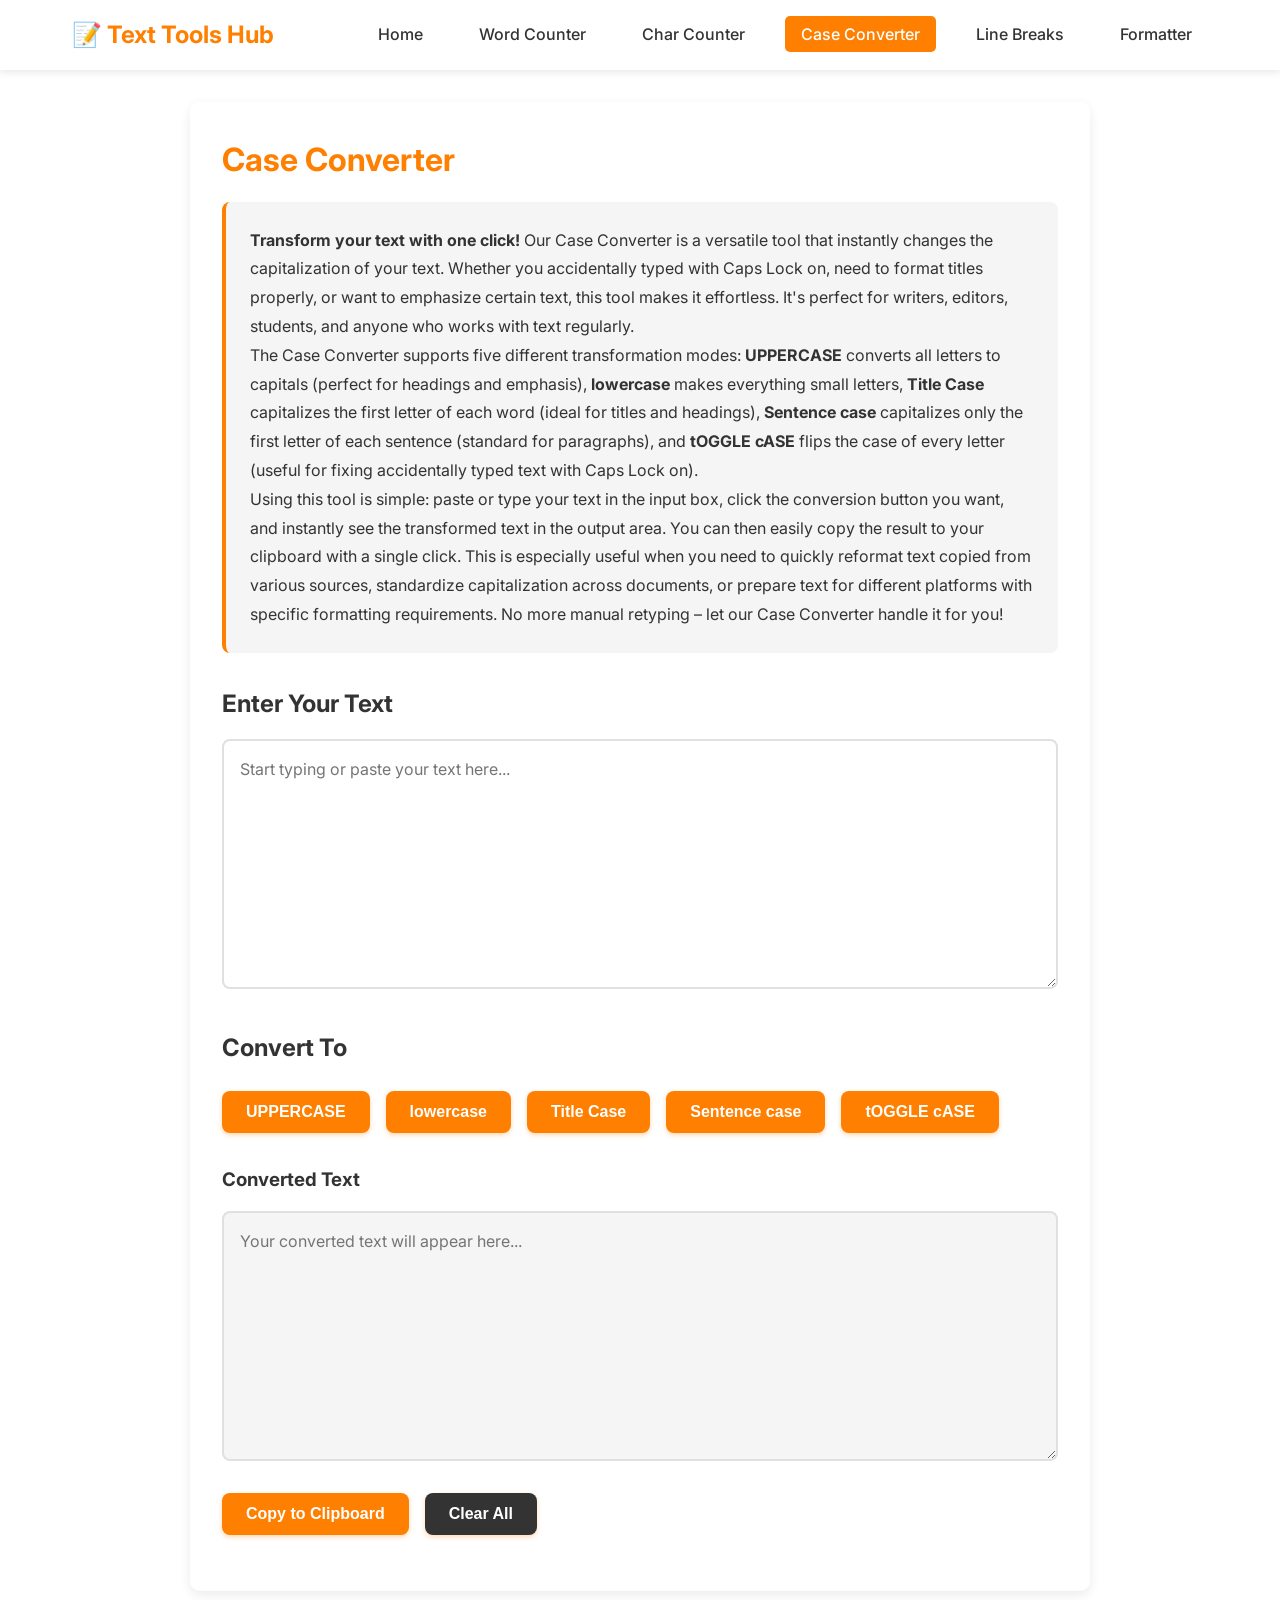
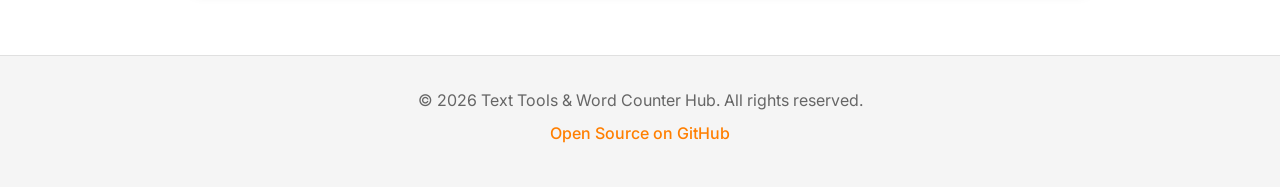
==== case-converter.html @ 28a83ae6 "Create complete Text Tools & Word Counter Hub website Co-authored-by: wonderful809 <197069562+wonder" ====
<!DOCTYPE html>
<html lang="en">
<head>
    <meta charset="UTF-8">
    <meta name="viewport" content="width=device-width, initial-scale=1.0">
    <title>Case Converter - UPPERCASE, lowercase, Title Case & More</title>
    <meta name="description" content="Free online case converter tool. Transform text between UPPERCASE, lowercase, Title Case, Sentence case, and tOGGLE cASE instantly. Includes copy to clipboard feature.">
    
    <!-- Open Graph Meta Tags -->
    <meta property="og:title" content="Case Converter - Transform Text Case Instantly">
    <meta property="og:description" content="Convert text between different cases with one click. UPPERCASE, lowercase, Title Case, and more.">
    <meta property="og:type" content="website">
    
    <!-- Google Fonts -->
    <link rel="preconnect" href="https://fonts.googleapis.com">
    <link rel="preconnect" href="https://fonts.gstatic.com" crossorigin>
    <link href="https://fonts.googleapis.com/css2?family=Inter:wght@400;500;600;700&display=swap" rel="stylesheet">
    
    <link rel="stylesheet" href="css/style.css">
</head>
<body>
    <nav>
        <div class="container">
            <a href="index.html" class="logo">📝 Text Tools Hub</a>
            <ul class="nav-links">
                <li><a href="index.html">Home</a></li>
                <li><a href="word-counter.html">Word Counter</a></li>
                <li><a href="char-counter.html">Char Counter</a></li>
                <li><a href="case-converter.html" class="active">Case Converter</a></li>
                <li><a href="remove-line-breaks.html">Line Breaks</a></li>
                <li><a href="formatter.html">Formatter</a></li>
            </ul>
        </div>
    </nav>

    <main>
        <div class="container">
            <section class="tool-section">
                <h1>Case Converter</h1>
                
                <div class="intro-text">
                    <p><strong>Transform your text with one click!</strong> Our Case Converter is a versatile tool that instantly changes the capitalization of your text. Whether you accidentally typed with Caps Lock on, need to format titles properly, or want to emphasize certain text, this tool makes it effortless. It's perfect for writers, editors, students, and anyone who works with text regularly.</p>
                    
                    <p>The Case Converter supports five different transformation modes: <strong>UPPERCASE</strong> converts all letters to capitals (perfect for headings and emphasis), <strong>lowercase</strong> makes everything small letters, <strong>Title Case</strong> capitalizes the first letter of each word (ideal for titles and headings), <strong>Sentence case</strong> capitalizes only the first letter of each sentence (standard for paragraphs), and <strong>tOGGLE cASE</strong> flips the case of every letter (useful for fixing accidentally typed text with Caps Lock on).</p>
                    
                    <p>Using this tool is simple: paste or type your text in the input box, click the conversion button you want, and instantly see the transformed text in the output area. You can then easily copy the result to your clipboard with a single click. This is especially useful when you need to quickly reformat text copied from various sources, standardize capitalization across documents, or prepare text for different platforms with specific formatting requirements. No more manual retyping – let our Case Converter handle it for you!</p>
                </div>

                <h2>Enter Your Text</h2>
                <textarea id="inputText" placeholder="Start typing or paste your text here..."></textarea>

                <h2>Convert To</h2>
                <div class="btn-group">
                    <button id="upperCaseBtn">UPPERCASE</button>
                    <button id="lowerCaseBtn">lowercase</button>
                    <button id="titleCaseBtn">Title Case</button>
                    <button id="sentenceCaseBtn">Sentence case</button>
                    <button id="toggleCaseBtn">tOGGLE cASE</button>
                </div>

                <div class="output-section">
                    <h3>Converted Text</h3>
                    <textarea id="outputText" class="output" readonly placeholder="Your converted text will appear here..."></textarea>
                    
                    <div class="btn-group">
                        <button id="copyBtn">Copy to Clipboard</button>
                        <button id="clearBtn" class="secondary">Clear All</button>
                    </div>
                    
                    <div id="copyAlert" class="alert success" style="display: none;">
                        ✓ Text copied to clipboard!
                    </div>
                </div>
            </section>
        </div>
    </main>

    <footer>
        <p>&copy; 2026 Text Tools & Word Counter Hub. All rights reserved.</p>
        <p><a href="https://github.com/wonderful809/word-counter1">Open Source on GitHub</a></p>
    </footer>

    <script src="js/case-converter.js"></script>
</body>
</html>
---- css/style.css ----
/* Text Tools & Word Counter Hub - Shared Stylesheet */
/* Color Palette */
:root {
    --primary-orange: #FF7F00;
    --accent-coral: #FF8C42;
    --soft-white-bg: #FFFFFF;
    --dark-grey-text: #333333;
    --light-grey: #F5F5F5;
    --border-color: #E0E0E0;
}

/* Global Styles */
* {
    margin: 0;
    padding: 0;
    box-sizing: border-box;
}

body {
    font-family: 'Inter', 'Segoe UI', Tahoma, Geneva, Verdana, sans-serif;
    background-color: var(--soft-white-bg);
    color: var(--dark-grey-text);
    line-height: 1.6;
    min-height: 100vh;
    display: flex;
    flex-direction: column;
}

/* Navigation Bar */
nav {
    background-color: var(--soft-white-bg);
    box-shadow: 0 2px 8px rgba(0, 0, 0, 0.1);
    padding: 1rem 0;
    position: sticky;
    top: 0;
    z-index: 1000;
}

nav .container {
    max-width: 1200px;
    margin: 0 auto;
    padding: 0 2rem;
    display: flex;
    flex-wrap: wrap;
    justify-content: space-between;
    align-items: center;
    gap: 1rem;
}

nav .logo {
    font-size: 1.5rem;
    font-weight: 700;
    color: var(--primary-orange);
    text-decoration: none;
    transition: color 0.3s ease;
}

nav .logo:hover {
    color: var(--accent-coral);
}

nav .nav-links {
    display: flex;
    gap: 1.5rem;
    flex-wrap: wrap;
    list-style: none;
}

nav .nav-links a {
    color: var(--dark-grey-text);
    text-decoration: none;
    font-weight: 500;
    padding: 0.5rem 1rem;
    border-radius: 5px;
    transition: all 0.3s ease;
}

nav .nav-links a:hover {
    background-color: var(--light-grey);
    color: var(--primary-orange);
}

nav .nav-links a.active {
    background-color: var(--primary-orange);
    color: white;
}

/* Main Content Area */
main {
    flex: 1;
    max-width: 1200px;
    margin: 0 auto;
    padding: 2rem;
    width: 100%;
}

/* Container */
.container {
    max-width: 900px;
    margin: 0 auto;
}

/* Hero Section (Homepage) */
.hero {
    text-align: center;
    padding: 3rem 0;
    margin-bottom: 2rem;
}

.hero h1 {
    font-size: 2.5rem;
    color: var(--primary-orange);
    margin-bottom: 1rem;
}

.hero p {
    font-size: 1.2rem;
    color: var(--dark-grey-text);
    max-width: 700px;
    margin: 0 auto;
}

/* Tool Grid (Homepage) */
.tool-grid {
    display: grid;
    grid-template-columns: repeat(auto-fit, minmax(280px, 1fr));
    gap: 2rem;
    margin: 3rem 0;
}

.tool-card {
    background: white;
    border-radius: 10px;
    padding: 2rem;
    box-shadow: 0 4px 12px rgba(0, 0, 0, 0.08);
    transition: all 0.3s ease;
    text-decoration: none;
    color: var(--dark-grey-text);
    border: 2px solid transparent;
}

.tool-card:hover {
    transform: translateY(-5px);
    box-shadow: 0 8px 20px rgba(255, 127, 0, 0.2);
    border-color: var(--primary-orange);
}

.tool-card h3 {
    color: var(--primary-orange);
    font-size: 1.5rem;
    margin-bottom: 1rem;
}

.tool-card p {
    font-size: 1rem;
    line-height: 1.6;
}

/* Tool Page Styles */
.tool-section {
    background: white;
    border-radius: 10px;
    padding: 2rem;
    box-shadow: 0 4px 12px rgba(0, 0, 0, 0.08);
    margin-bottom: 2rem;
}

.tool-section h1 {
    color: var(--primary-orange);
    font-size: 2rem;
    margin-bottom: 1rem;
}

.tool-section h2 {
    color: var(--dark-grey-text);
    font-size: 1.5rem;
    margin-top: 2rem;
    margin-bottom: 1rem;
}

.intro-text {
    background-color: var(--light-grey);
    padding: 1.5rem;
    border-radius: 8px;
    border-left: 4px solid var(--primary-orange);
    margin-bottom: 2rem;
    line-height: 1.8;
}

/* Textarea Styles */
textarea {
    width: 100%;
    min-height: 250px;
    padding: 1rem;
    border: 2px solid var(--border-color);
    border-radius: 8px;
    font-family: 'Inter', sans-serif;
    font-size: 1rem;
    line-height: 1.6;
    resize: vertical;
    transition: border-color 0.3s ease;
}

textarea:focus {
    outline: none;
    border-color: var(--primary-orange);
}

textarea.output {
    background-color: var(--light-grey);
}

/* Button Styles */
.btn-group {
    display: flex;
    gap: 1rem;
    flex-wrap: wrap;
    margin: 1.5rem 0;
}

button, .btn {
    background-color: var(--primary-orange);
    color: white;
    border: none;
    padding: 0.75rem 1.5rem;
    border-radius: 8px;
    font-size: 1rem;
    font-weight: 600;
    cursor: pointer;
    transition: all 0.3s ease;
    box-shadow: 0 2px 5px rgba(255, 127, 0, 0.3);
}

button:hover, .btn:hover {
    background-color: var(--accent-coral);
    transform: translateY(-2px);
    box-shadow: 0 4px 10px rgba(255, 127, 0, 0.4);
}

button:active, .btn:active {
    transform: translateY(0);
}

button.secondary {
    background-color: var(--dark-grey-text);
}

button.secondary:hover {
    background-color: #555;
}

/* Stats Display */
.stats {
    display: grid;
    grid-template-columns: repeat(auto-fit, minmax(150px, 1fr));
    gap: 1rem;
    margin: 1.5rem 0;
}

.stat-box {
    background-color: var(--light-grey);
    padding: 1rem;
    border-radius: 8px;
    text-align: center;
    border: 2px solid var(--border-color);
}

.stat-box .label {
    font-size: 0.875rem;
    color: #666;
    margin-bottom: 0.5rem;
}

.stat-box .value {
    font-size: 1.5rem;
    font-weight: 700;
    color: var(--primary-orange);
}

/* Progress Bar */
.progress-container {
    margin: 1rem 0;
}

.progress-label {
    display: flex;
    justify-content: space-between;
    margin-bottom: 0.5rem;
    font-size: 0.9rem;
    color: #666;
}

.progress-bar {
    width: 100%;
    height: 20px;
    background-color: var(--light-grey);
    border-radius: 10px;
    overflow: hidden;
    border: 1px solid var(--border-color);
}

.progress-fill {
    height: 100%;
    background-color: var(--primary-orange);
    transition: width 0.3s ease, background-color 0.3s ease;
    border-radius: 10px;
}

.progress-fill.warning {
    background-color: #FFA500;
}

.progress-fill.danger {
    background-color: #FF4500;
}

/* Options Group */
.options {
    background-color: var(--light-grey);
    padding: 1.5rem;
    border-radius: 8px;
    margin: 1.5rem 0;
}

.option-group {
    margin-bottom: 1rem;
}

.option-group:last-child {
    margin-bottom: 0;
}

.option-group label {
    display: flex;
    align-items: center;
    gap: 0.5rem;
    cursor: pointer;
    font-weight: 500;
}

.option-group input[type="checkbox"],
.option-group input[type="radio"] {
    width: 18px;
    height: 18px;
    cursor: pointer;
}

/* Output Section */
.output-section {
    margin-top: 2rem;
}

.output-section h3 {
    color: var(--dark-grey-text);
    margin-bottom: 1rem;
}

/* Footer */
footer {
    background-color: var(--light-grey);
    padding: 2rem 0;
    margin-top: auto;
    text-align: center;
    border-top: 1px solid var(--border-color);
}

footer p {
    margin-bottom: 0.5rem;
    color: #666;
}

footer a {
    color: var(--primary-orange);
    text-decoration: none;
    font-weight: 500;
}

footer a:hover {
    text-decoration: underline;
}

/* Alert/Success Messages */
.alert {
    padding: 1rem;
    border-radius: 8px;
    margin: 1rem 0;
    font-weight: 500;
}

.alert.success {
    background-color: #d4edda;
    color: #155724;
    border: 1px solid #c3e6cb;
}

/* Responsive Design */
@media (max-width: 768px) {
    nav .container {
        flex-direction: column;
        padding: 0 1rem;
    }

    nav .nav-links {
        justify-content: center;
        gap: 0.5rem;
    }

    nav .nav-links a {
        padding: 0.4rem 0.8rem;
        font-size: 0.9rem;
    }

    main {
        padding: 1rem;
    }

    .hero h1 {
        font-size: 2rem;
    }

    .hero p {
        font-size: 1rem;
    }

    .tool-grid {
        grid-template-columns: 1fr;
        gap: 1.5rem;
    }

    .tool-section {
        padding: 1.5rem;
    }

    .btn-group {
        flex-direction: column;
    }

    button, .btn {
        width: 100%;
    }

    .stats {
        grid-template-columns: repeat(2, 1fr);
    }
}

@media (max-width: 480px) {
    .hero h1 {
        font-size: 1.75rem;
    }

    .stats {
        grid-template-columns: 1fr;
    }
}
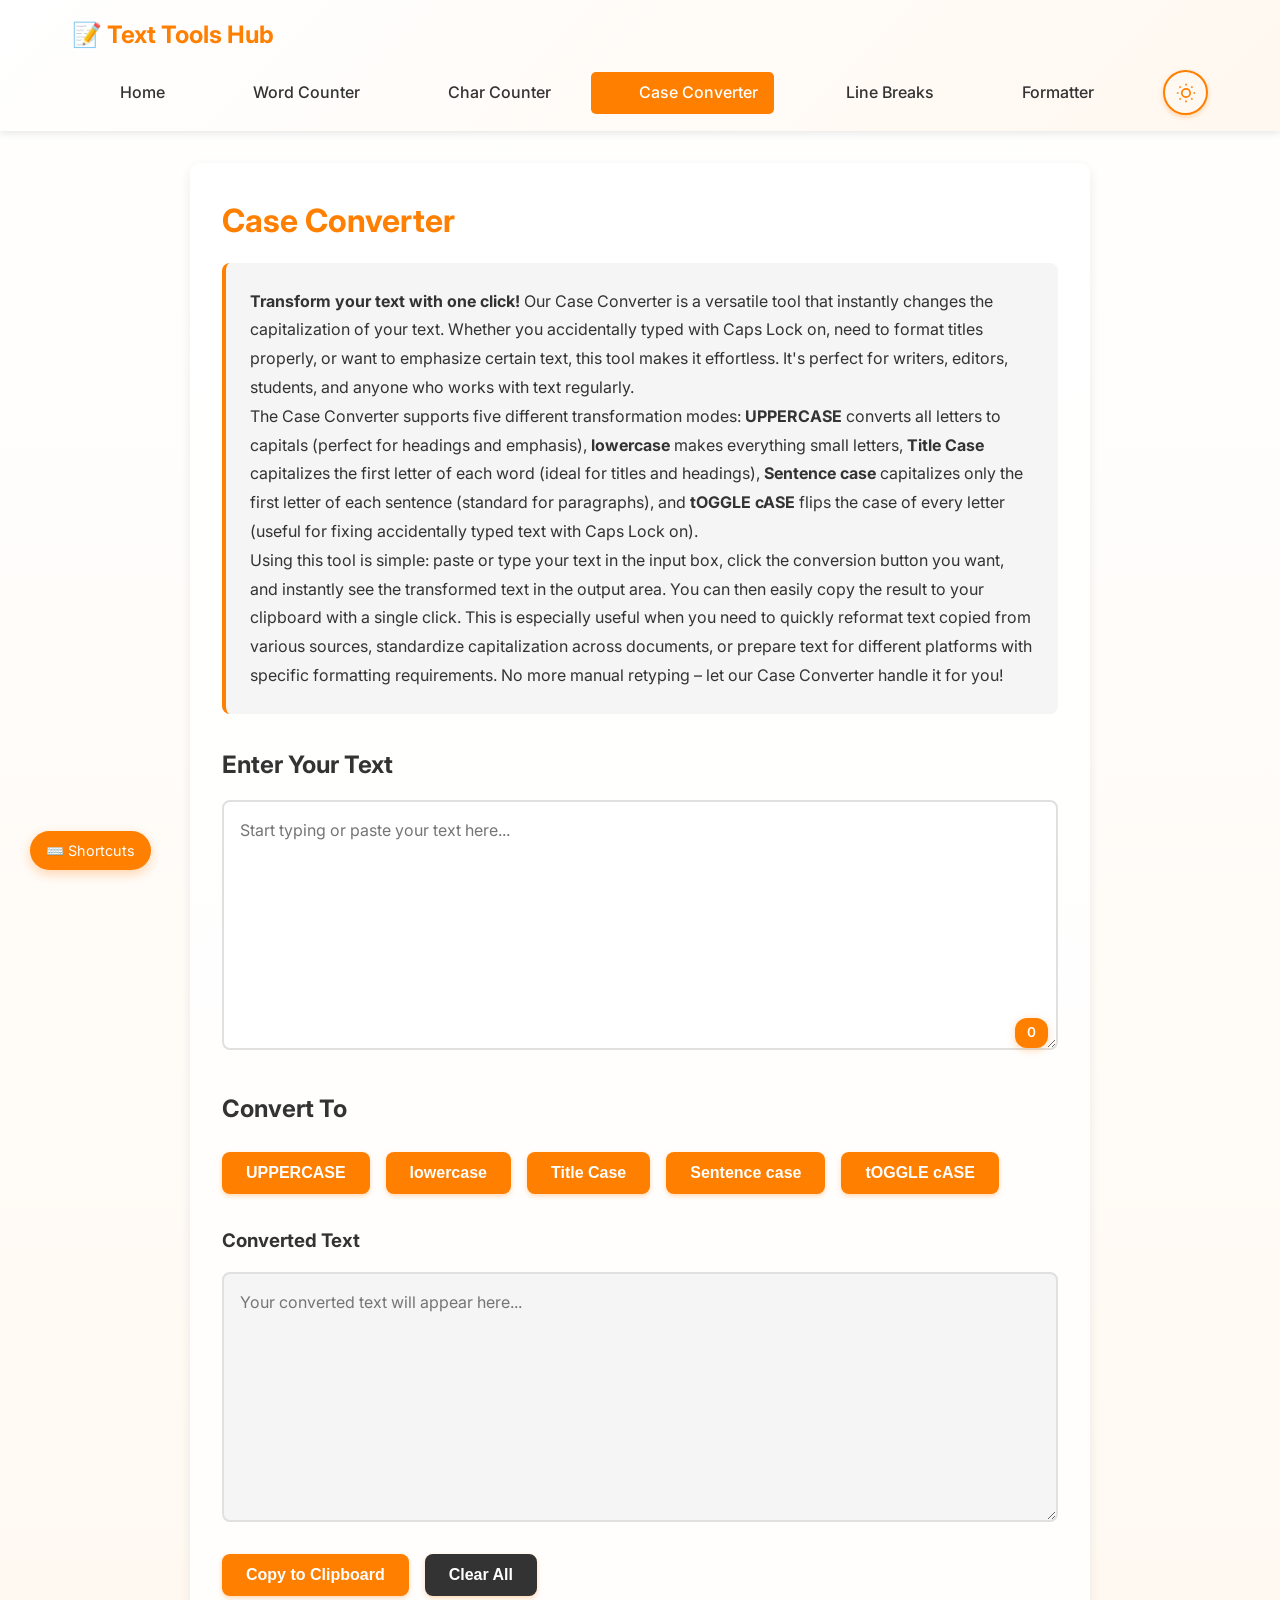
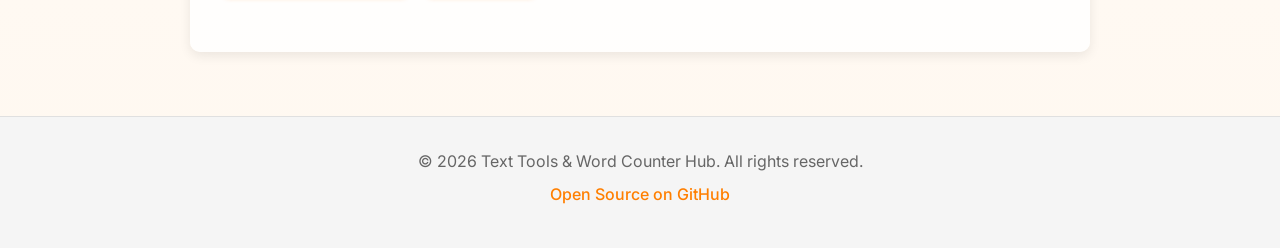
==== commit 1d5533ed: "Add core UI/UX enhancements: shared.js, dark mode, animations, and interactive features Co-authored-" ====
--- a/case-converter.html
+++ b/case-converter.html
@@ -81,5 +81,6 @@
     </footer>
 
     <script src="js/case-converter.js"></script>
+    <script src="js/shared.js"></script>
 </body>
 </html>
--- a/css/style.css
+++ b/css/style.css
@@ -7,6 +7,12 @@
     --dark-grey-text: #333333;
     --light-grey: #F5F5F5;
     --border-color: #E0E0E0;
+    --light-orange-bg: #FFF8F0;
+    
+    /* Dark mode colors */
+    --dark-bg: #1A1A2E;
+    --dark-card-bg: #16213E;
+    --dark-text: #E0E0E0;
 }
 
 /* Global Styles */
@@ -73,6 +79,13 @@
     padding: 0.5rem 1rem;
     border-radius: 5px;
     transition: all 0.3s ease;
+    display: flex;
+    align-items: center;
+    gap: 0.5rem;
+}
+
+nav .nav-links a svg {
+    flex-shrink: 0;
 }
 
 nav .nav-links a:hover {
@@ -453,3 +466,756 @@
         grid-template-columns: 1fr;
     }
 }
+
+/* ==================== NEW UI/UX ENHANCEMENTS ==================== */
+
+/* ==================== Dark Mode ==================== */
+body.dark-mode {
+    background-color: var(--dark-bg);
+    color: var(--dark-text);
+}
+
+body.dark-mode nav {
+    background: linear-gradient(135deg, #16213E 0%, #1A1A2E 100%);
+    box-shadow: 0 2px 8px rgba(0, 0, 0, 0.3);
+}
+
+body.dark-mode nav .logo {
+    color: var(--primary-orange);
+}
+
+body.dark-mode nav .nav-links a {
+    color: var(--dark-text);
+}
+
+body.dark-mode nav .nav-links a:hover {
+    background-color: rgba(255, 127, 0, 0.1);
+}
+
+body.dark-mode .tool-card,
+body.dark-mode .tool-section {
+    background-color: var(--dark-card-bg);
+    border-color: rgba(255, 127, 0, 0.2);
+}
+
+body.dark-mode .intro-text {
+    background-color: rgba(255, 127, 0, 0.1);
+    border-left-color: var(--primary-orange);
+}
+
+body.dark-mode textarea {
+    background-color: #0F1419;
+    color: var(--dark-text);
+    border-color: rgba(255, 127, 0, 0.3);
+}
+
+body.dark-mode textarea.output {
+    background-color: #1A1A2E;
+}
+
+body.dark-mode .stat-box {
+    background-color: rgba(255, 127, 0, 0.1);
+    border-color: rgba(255, 127, 0, 0.2);
+}
+
+body.dark-mode .progress-bar {
+    background-color: #0F1419;
+}
+
+body.dark-mode footer {
+    background-color: #0F1419;
+    border-top-color: rgba(255, 127, 0, 0.2);
+}
+
+.dark-mode-toggle {
+    background: none;
+    border: 2px solid var(--primary-orange);
+    width: 45px;
+    height: 45px;
+    border-radius: 50%;
+    cursor: pointer;
+    display: flex;
+    align-items: center;
+    justify-content: center;
+    padding: 0;
+    transition: all 0.3s ease;
+    position: relative;
+}
+
+.dark-mode-toggle:hover {
+    transform: scale(1.1);
+    box-shadow: 0 0 15px rgba(255, 127, 0, 0.5);
+}
+
+.dark-mode-toggle svg {
+    width: 20px;
+    height: 20px;
+    position: absolute;
+    transition: opacity 0.3s ease, transform 0.3s ease;
+}
+
+.dark-mode-toggle .sun-icon {
+    opacity: 1;
+    color: var(--primary-orange);
+}
+
+.dark-mode-toggle .moon-icon {
+    opacity: 0;
+    color: var(--primary-orange);
+}
+
+body.dark-mode .dark-mode-toggle .sun-icon {
+    opacity: 0;
+    transform: rotate(90deg);
+}
+
+body.dark-mode .dark-mode-toggle .moon-icon {
+    opacity: 1;
+    transform: rotate(0deg);
+}
+
+/* ==================== Gradient Backgrounds ==================== */
+body {
+    background: linear-gradient(180deg, var(--soft-white-bg) 0%, var(--light-orange-bg) 100%);
+}
+
+body.dark-mode {
+    background: linear-gradient(180deg, var(--dark-bg) 0%, #0F1419 100%);
+}
+
+/* Animated Gradient Header */
+nav {
+    background: linear-gradient(135deg, #FFFFFF 0%, #FFF8F0 50%, #FFFFFF 100%);
+    background-size: 200% 200%;
+    animation: gradientShift 10s ease infinite;
+}
+
+body.dark-mode nav {
+    background: linear-gradient(135deg, #16213E 0%, #1A1A2E 50%, #16213E 100%);
+    background-size: 200% 200%;
+    animation: gradientShift 10s ease infinite;
+}
+
+@keyframes gradientShift {
+    0% { background-position: 0% 50%; }
+    50% { background-position: 100% 50%; }
+    100% { background-position: 0% 50%; }
+}
+
+/* ==================== Glassmorphism Effect ==================== */
+.tool-section, .tool-card {
+    backdrop-filter: blur(10px);
+    background: rgba(255, 255, 255, 0.8) !important;
+}
+
+body.dark-mode .tool-section,
+body.dark-mode .tool-card {
+    backdrop-filter: blur(10px);
+    background: rgba(22, 33, 62, 0.8) !important;
+}
+
+/* ==================== Page Load Animations ==================== */
+body.page-loading {
+    opacity: 0;
+}
+
+body.page-loaded main {
+    animation: fadeSlideUp 0.6s ease forwards;
+}
+
+@keyframes fadeSlideUp {
+    from {
+        opacity: 0;
+        transform: translateY(30px);
+    }
+    to {
+        opacity: 1;
+        transform: translateY(0);
+    }
+}
+
+body.page-transitioning {
+    animation: fadeOut 0.3s ease forwards;
+}
+
+@keyframes fadeOut {
+    to {
+        opacity: 0;
+    }
+}
+
+/* ==================== Staggered Card Animations ==================== */
+.tool-grid .tool-card {
+    opacity: 0;
+    animation: fadeSlideUp 0.6s ease forwards;
+}
+
+.tool-grid .tool-card:nth-child(1) { animation-delay: 0.1s; }
+.tool-grid .tool-card:nth-child(2) { animation-delay: 0.2s; }
+.tool-grid .tool-card:nth-child(3) { animation-delay: 0.3s; }
+.tool-grid .tool-card:nth-child(4) { animation-delay: 0.4s; }
+.tool-grid .tool-card:nth-child(5) { animation-delay: 0.5s; }
+
+/* ==================== Button Ripple Effect ==================== */
+button, .btn {
+    position: relative;
+    overflow: hidden;
+}
+
+.ripple {
+    position: absolute;
+    border-radius: 50%;
+    background: rgba(255, 255, 255, 0.6);
+    transform: scale(0);
+    animation: rippleEffect 0.6s ease-out;
+    pointer-events: none;
+}
+
+@keyframes rippleEffect {
+    to {
+        transform: scale(4);
+        opacity: 0;
+    }
+}
+
+/* ==================== Textarea Focus Glow ==================== */
+textarea:focus {
+    border-color: var(--primary-orange);
+    box-shadow: 0 0 0 3px rgba(255, 127, 0, 0.1),
+                0 0 20px rgba(255, 127, 0, 0.3);
+    animation: glowPulse 2s ease infinite;
+}
+
+@keyframes glowPulse {
+    0%, 100% {
+        box-shadow: 0 0 0 3px rgba(255, 127, 0, 0.1),
+                    0 0 20px rgba(255, 127, 0, 0.3);
+    }
+    50% {
+        box-shadow: 0 0 0 3px rgba(255, 127, 0, 0.2),
+                    0 0 25px rgba(255, 127, 0, 0.4);
+    }
+}
+
+/* ==================== Counter Animations ==================== */
+.stat-box .value {
+    transition: transform 0.3s ease;
+}
+
+.stat-box .value.updating {
+    animation: counterPop 0.3s ease;
+}
+
+@keyframes counterPop {
+    0%, 100% { transform: scale(1); }
+    50% { transform: scale(1.15); }
+}
+
+/* ==================== Copy Button Feedback ==================== */
+button.copied {
+    background-color: #28a745 !important;
+    animation: successBounce 0.5s ease;
+}
+
+@keyframes successBounce {
+    0%, 100% { transform: translateY(0) scale(1); }
+    50% { transform: translateY(-5px) scale(1.05); }
+}
+
+/* ==================== Toast Notifications ==================== */
+.toast-container {
+    position: fixed;
+    top: 20px;
+    right: 20px;
+    z-index: 10000;
+    display: flex;
+    flex-direction: column;
+    gap: 10px;
+    pointer-events: none;
+}
+
+.toast {
+    background: white;
+    border-radius: 8px;
+    padding: 1rem 1.5rem;
+    box-shadow: 0 4px 12px rgba(0, 0, 0, 0.15);
+    transform: translateX(400px);
+    opacity: 0;
+    transition: all 0.3s ease;
+    pointer-events: all;
+    display: flex;
+    align-items: center;
+    gap: 10px;
+    border-left: 4px solid var(--primary-orange);
+}
+
+body.dark-mode .toast {
+    background: var(--dark-card-bg);
+    color: var(--dark-text);
+}
+
+.toast.show {
+    transform: translateX(0);
+    opacity: 1;
+}
+
+.toast-content {
+    display: flex;
+    align-items: center;
+    gap: 10px;
+}
+
+.toast-icon {
+    font-size: 1.2rem;
+    font-weight: bold;
+}
+
+.toast-success { border-left-color: #28a745; }
+.toast-success .toast-icon { color: #28a745; }
+.toast-error { border-left-color: #dc3545; }
+.toast-error .toast-icon { color: #dc3545; }
+.toast-warning { border-left-color: #ffc107; }
+.toast-warning .toast-icon { color: #ffc107; }
+.toast-info { border-left-color: var(--primary-orange); }
+.toast-info .toast-icon { color: var(--primary-orange); }
+
+/* ==================== Back to Top Button ==================== */
+.back-to-top {
+    position: fixed;
+    bottom: 30px;
+    right: 30px;
+    width: 50px;
+    height: 50px;
+    background-color: var(--primary-orange);
+    color: white;
+    border: none;
+    border-radius: 50%;
+    font-size: 1.5rem;
+    cursor: pointer;
+    box-shadow: 0 4px 12px rgba(255, 127, 0, 0.3);
+    opacity: 0;
+    transform: translateY(100px);
+    transition: all 0.3s ease;
+    z-index: 999;
+}
+
+.back-to-top.show {
+    opacity: 1;
+    transform: translateY(0);
+}
+
+.back-to-top:hover {
+    background-color: var(--accent-coral);
+    transform: translateY(-5px);
+}
+
+/* ==================== Keyboard Shortcuts Badge ==================== */
+.shortcuts-badge {
+    position: fixed;
+    bottom: 30px;
+    left: 30px;
+    z-index: 999;
+}
+
+.shortcuts-trigger {
+    background: var(--primary-orange);
+    color: white;
+    padding: 0.5rem 1rem;
+    border-radius: 20px;
+    font-size: 0.9rem;
+    cursor: pointer;
+    box-shadow: 0 4px 12px rgba(255, 127, 0, 0.3);
+    transition: all 0.3s ease;
+}
+
+.shortcuts-trigger:hover {
+    background-color: var(--accent-coral);
+    transform: translateY(-2px);
+}
+
+.shortcuts-list {
+    position: absolute;
+    bottom: 100%;
+    left: 0;
+    margin-bottom: 10px;
+    background: white;
+    border-radius: 8px;
+    padding: 1rem;
+    box-shadow: 0 4px 12px rgba(0, 0, 0, 0.15);
+    min-width: 300px;
+    opacity: 0;
+    transform: translateY(10px);
+    pointer-events: none;
+    transition: all 0.3s ease;
+}
+
+body.dark-mode .shortcuts-list {
+    background: var(--dark-card-bg);
+    color: var(--dark-text);
+}
+
+.shortcuts-badge:hover .shortcuts-list {
+    opacity: 1;
+    transform: translateY(0);
+    pointer-events: all;
+}
+
+.shortcut-item {
+    display: flex;
+    justify-content: space-between;
+    align-items: center;
+    padding: 0.5rem 0;
+    border-bottom: 1px solid var(--border-color);
+}
+
+.shortcut-item:last-child {
+    border-bottom: none;
+}
+
+body.dark-mode .shortcut-item {
+    border-bottom-color: rgba(255, 127, 0, 0.2);
+}
+
+kbd {
+    background: var(--light-grey);
+    padding: 0.25rem 0.5rem;
+    border-radius: 4px;
+    font-size: 0.85rem;
+    font-family: monospace;
+    border: 1px solid var(--border-color);
+}
+
+body.dark-mode kbd {
+    background: rgba(255, 127, 0, 0.1);
+    border-color: rgba(255, 127, 0, 0.3);
+}
+
+/* ==================== Drag and Drop ==================== */
+.dropzone-wrapper {
+    position: relative;
+}
+
+.dropzone-overlay {
+    position: absolute;
+    top: 0;
+    left: 0;
+    right: 0;
+    bottom: 0;
+    background: rgba(255, 127, 0, 0.1);
+    border: 3px dashed var(--primary-orange);
+    border-radius: 8px;
+    display: flex;
+    align-items: center;
+    justify-content: center;
+    opacity: 0;
+    pointer-events: none;
+    transition: opacity 0.3s ease;
+    z-index: 10;
+}
+
+.dropzone-wrapper.drag-over .dropzone-overlay {
+    opacity: 1;
+}
+
+.dropzone-message {
+    background: var(--primary-orange);
+    color: white;
+    padding: 1rem 2rem;
+    border-radius: 8px;
+    font-weight: 600;
+    font-size: 1.1rem;
+}
+
+/* ==================== Character Count Badge ==================== */
+.char-count-badge {
+    position: absolute;
+    bottom: 10px;
+    right: 10px;
+    background: var(--primary-orange);
+    color: white;
+    padding: 0.25rem 0.75rem;
+    border-radius: 12px;
+    font-size: 0.85rem;
+    font-weight: 600;
+    pointer-events: none;
+    z-index: 5;
+    box-shadow: 0 2px 8px rgba(255, 127, 0, 0.3);
+}
+
+/* ==================== Hamburger Menu ==================== */
+.hamburger-menu {
+    display: none;
+    flex-direction: column;
+    gap: 5px;
+    background: none;
+    border: none;
+    padding: 0.5rem;
+    cursor: pointer;
+    z-index: 1001;
+}
+
+.hamburger-menu span {
+    display: block;
+    width: 25px;
+    height: 3px;
+    background-color: var(--primary-orange);
+    transition: all 0.3s ease;
+    border-radius: 2px;
+}
+
+.hamburger-menu.active span:nth-child(1) {
+    transform: rotate(45deg) translate(8px, 8px);
+}
+
+.hamburger-menu.active span:nth-child(2) {
+    opacity: 0;
+}
+
+.hamburger-menu.active span:nth-child(3) {
+    transform: rotate(-45deg) translate(7px, -7px);
+}
+
+/* ==================== Skeleton Loading ==================== */
+.skeleton {
+    background: linear-gradient(90deg, 
+        var(--light-grey) 25%, 
+        #e8e8e8 50%, 
+        var(--light-grey) 75%
+    );
+    background-size: 200% 100%;
+    animation: skeleton-loading 1.5s ease-in-out infinite;
+}
+
+@keyframes skeleton-loading {
+    0% { background-position: 200% 0; }
+    100% { background-position: -200% 0; }
+}
+
+body.page-loading .tool-section {
+    opacity: 0.3;
+}
+
+/* ==================== Hero Section Enhancements ==================== */
+.hero {
+    position: relative;
+    overflow: hidden;
+}
+
+.hero::before {
+    content: '';
+    position: absolute;
+    width: 300px;
+    height: 300px;
+    background: radial-gradient(circle, rgba(255, 127, 0, 0.15) 0%, transparent 70%);
+    border-radius: 50%;
+    top: -100px;
+    right: -100px;
+    animation: float 6s ease-in-out infinite;
+}
+
+.hero::after {
+    content: '';
+    position: absolute;
+    width: 200px;
+    height: 200px;
+    background: radial-gradient(circle, rgba(255, 140, 66, 0.15) 0%, transparent 70%);
+    border-radius: 50%;
+    bottom: -50px;
+    left: -50px;
+    animation: float 8s ease-in-out infinite reverse;
+}
+
+@keyframes float {
+    0%, 100% { transform: translate(0, 0) scale(1); }
+    50% { transform: translate(20px, 20px) scale(1.1); }
+}
+
+.hero h1 {
+    position: relative;
+    z-index: 1;
+}
+
+/* Typewriter Effect */
+.hero h1.typewriter {
+    overflow: hidden;
+    border-right: 3px solid var(--primary-orange);
+    white-space: nowrap;
+    animation: typing 3.5s steps(40, end), blink 0.75s step-end infinite;
+}
+
+@keyframes typing {
+    from { width: 0; }
+    to { width: 100%; }
+}
+
+@keyframes blink {
+    50% { border-color: transparent; }
+}
+
+/* ==================== CTA Button ==================== */
+.cta-button {
+    display: inline-block;
+    margin-top: 2rem;
+    animation: pulse 2s ease infinite;
+}
+
+@keyframes pulse {
+    0%, 100% {
+        transform: scale(1);
+        box-shadow: 0 4px 12px rgba(255, 127, 0, 0.3);
+    }
+    50% {
+        transform: scale(1.05);
+        box-shadow: 0 6px 20px rgba(255, 127, 0, 0.5);
+    }
+}
+
+/* ==================== Hover Preview on Cards ==================== */
+.tool-card {
+    overflow: hidden;
+}
+
+.tool-card .preview {
+    position: absolute;
+    bottom: 0;
+    left: 0;
+    right: 0;
+    background: linear-gradient(to top, rgba(255, 127, 0, 0.95), rgba(255, 127, 0, 0.85));
+    color: white;
+    padding: 1rem;
+    transform: translateY(100%);
+    transition: transform 0.3s ease;
+}
+
+.tool-card:hover .preview {
+    transform: translateY(0);
+}
+
+/* ==================== Stats Counter Section ==================== */
+.stats-section {
+    text-align: center;
+    padding: 3rem 0;
+    margin: 3rem 0;
+}
+
+.stats-counter {
+    font-size: 3rem;
+    font-weight: 700;
+    color: var(--primary-orange);
+    margin: 1rem 0;
+}
+
+.stats-counter.counting {
+    animation: counterPop 0.5s ease;
+}
+
+/* ==================== Reduced Motion Support ==================== */
+@media (prefers-reduced-motion: reduce) {
+    *,
+    *::before,
+    *::after {
+        animation-duration: 0.01ms !important;
+        animation-iteration-count: 1 !important;
+        transition-duration: 0.01ms !important;
+    }
+    
+    .ripple,
+    .hero::before,
+    .hero::after {
+        display: none;
+    }
+}
+
+/* ==================== Mobile Responsive Updates ==================== */
+@media (max-width: 768px) {
+    .hamburger-menu {
+        display: flex;
+    }
+    
+    nav .nav-links {
+        position: fixed;
+        top: 0;
+        right: -100%;
+        height: 100vh;
+        width: 70%;
+        max-width: 300px;
+        background: var(--soft-white-bg);
+        flex-direction: column;
+        align-items: flex-start;
+        padding: 5rem 2rem 2rem;
+        box-shadow: -5px 0 15px rgba(0, 0, 0, 0.1);
+        transition: right 0.3s ease;
+        z-index: 1000;
+    }
+    
+    body.dark-mode nav .nav-links {
+        background: var(--dark-card-bg);
+    }
+    
+    nav .nav-links.active {
+        right: 0;
+    }
+    
+    nav .nav-links a {
+        width: 100%;
+        padding: 1rem;
+        border-bottom: 1px solid var(--border-color);
+    }
+    
+    /* Mobile touch-friendly buttons */
+    button, .btn {
+        min-height: 48px;
+        padding: 1rem 1.5rem;
+    }
+    
+    button:active, .btn:active {
+        transform: scale(0.95);
+    }
+    
+    /* Bottom action bar for mobile */
+    .mobile-action-bar {
+        position: fixed;
+        bottom: 0;
+        left: 0;
+        right: 0;
+        background: white;
+        padding: 1rem;
+        box-shadow: 0 -2px 10px rgba(0, 0, 0, 0.1);
+        display: flex;
+        gap: 0.5rem;
+        z-index: 998;
+    }
+    
+    body.dark-mode .mobile-action-bar {
+        background: var(--dark-card-bg);
+    }
+    
+    .mobile-action-bar button {
+        flex: 1;
+    }
+    
+    .back-to-top,
+    .shortcuts-badge {
+        bottom: 90px;
+    }
+    
+    .toast-container {
+        top: 10px;
+        right: 10px;
+        left: 10px;
+    }
+    
+    .toast {
+        width: 100%;
+    }
+}
+
+/* SVG Icons in Nav */
+nav .nav-links a::before {
+    content: '';
+    display: inline-block;
+    width: 16px;
+    height: 16px;
+    margin-right: 0.5rem;
+    vertical-align: middle;
+}
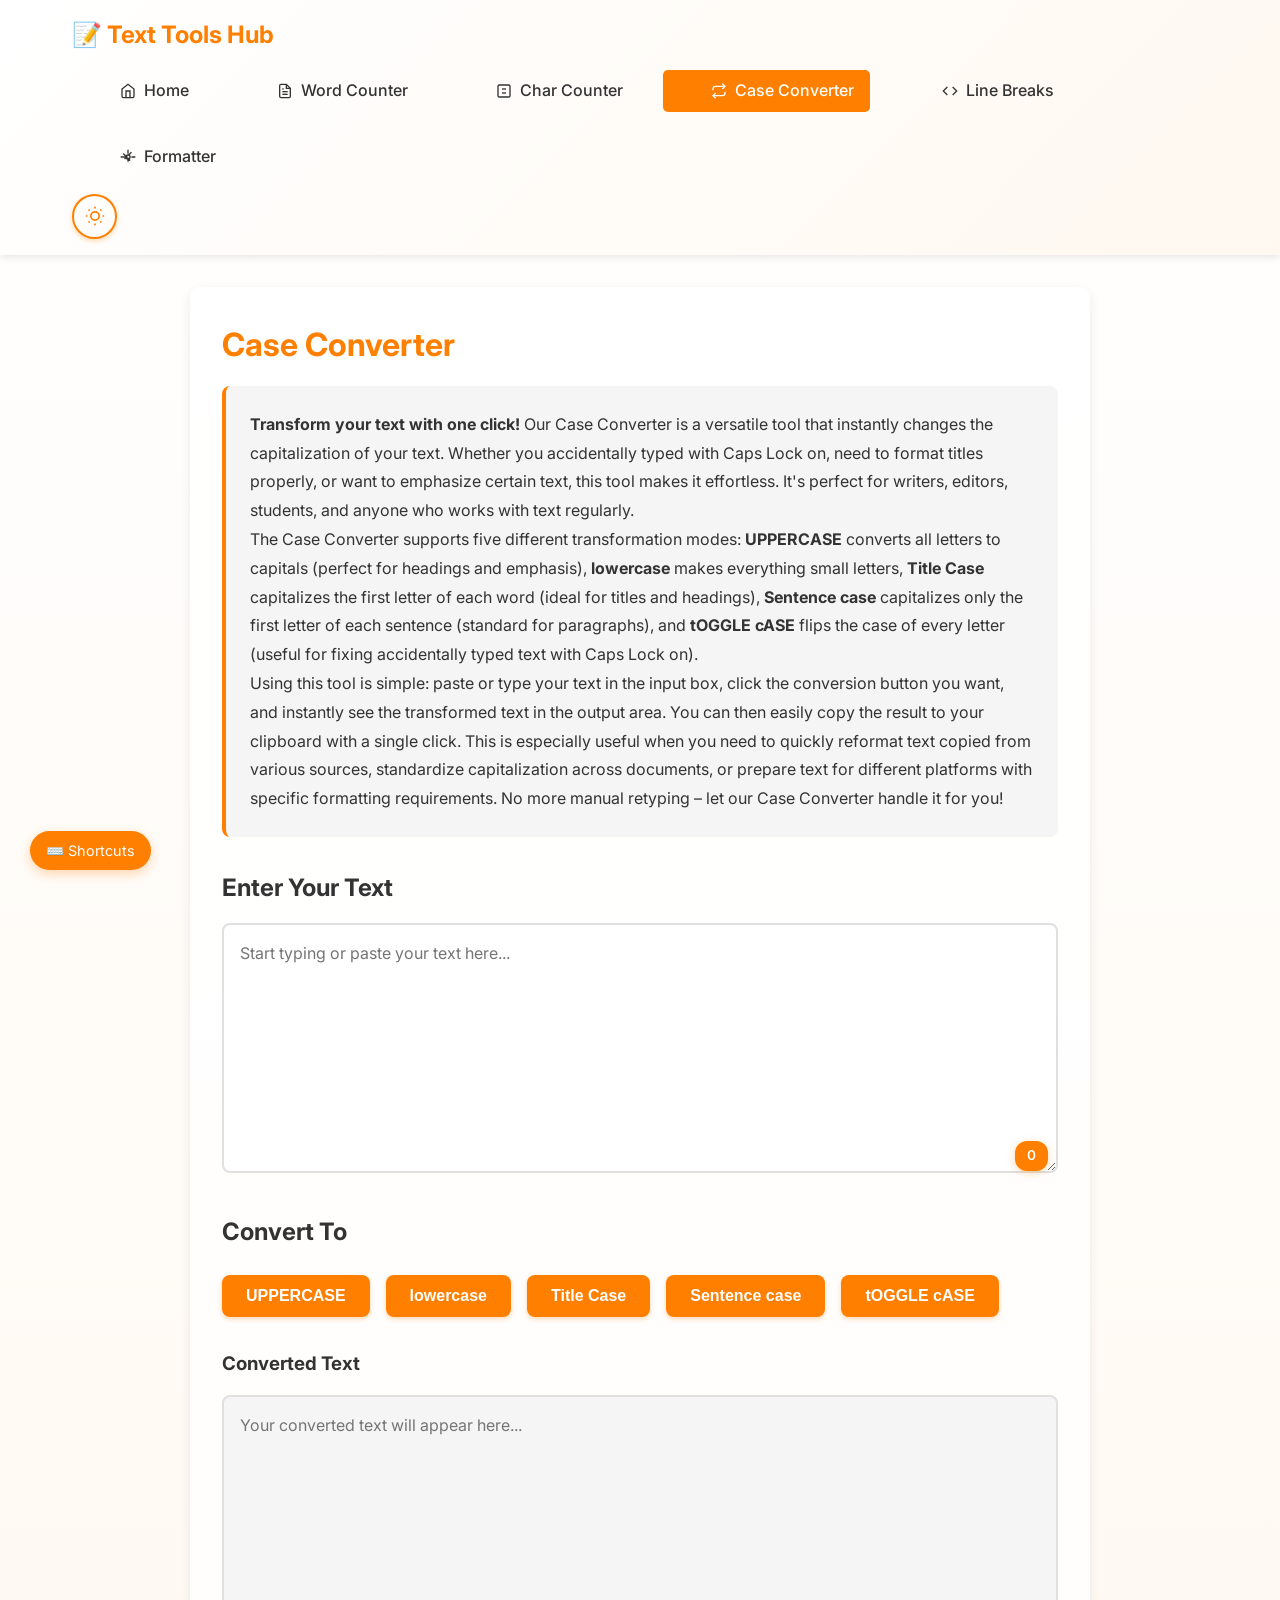
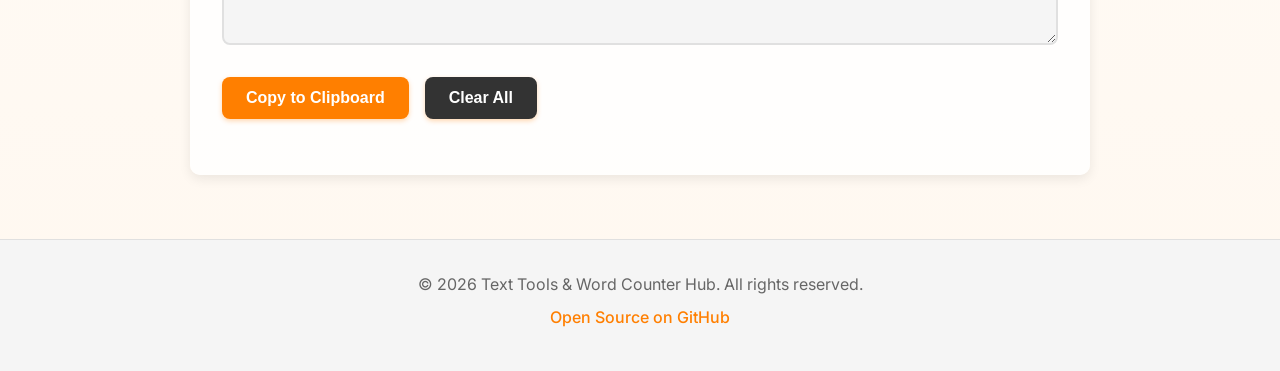
==== commit 24699a72: "Add SVG icons to navigation and complete mobile responsive features Co-authored-by: wonderful809 <19" ====
--- a/case-converter.html
+++ b/case-converter.html
@@ -19,16 +19,58 @@
     <link rel="stylesheet" href="css/style.css">
 </head>
 <body>
-    <nav>
+        <nav>
         <div class="container">
             <a href="index.html" class="logo">📝 Text Tools Hub</a>
             <ul class="nav-links">
-                <li><a href="index.html">Home</a></li>
-                <li><a href="word-counter.html">Word Counter</a></li>
-                <li><a href="char-counter.html">Char Counter</a></li>
-                <li><a href="case-converter.html" class="active">Case Converter</a></li>
-                <li><a href="remove-line-breaks.html">Line Breaks</a></li>
-                <li><a href="formatter.html">Formatter</a></li>
+                <li><a href="index.html">
+                    <svg width="16" height="16" viewBox="0 0 24 24" fill="none" stroke="currentColor" stroke-width="2">
+                        <path d="M3 9l9-7 9 7v11a2 2 0 0 1-2 2H5a2 2 0 0 1-2-2z"></path>
+                        <polyline points="9 22 9 12 15 12 15 22"></polyline>
+                    </svg>
+                    Home
+                </a></li>
+                <li><a href="word-counter.html">
+                    <svg width="16" height="16" viewBox="0 0 24 24" fill="none" stroke="currentColor" stroke-width="2">
+                        <path d="M14 2H6a2 2 0 0 0-2 2v16a2 2 0 0 0 2 2h12a2 2 0 0 0 2-2V8z"></path>
+                        <polyline points="14 2 14 8 20 8"></polyline>
+                        <line x1="16" y1="13" x2="8" y2="13"></line>
+                        <line x1="16" y1="17" x2="8" y2="17"></line>
+                        <polyline points="10 9 9 9 8 9"></polyline>
+                    </svg>
+                    Word Counter
+                </a></li>
+                <li><a href="char-counter.html">
+                    <svg width="16" height="16" viewBox="0 0 24 24" fill="none" stroke="currentColor" stroke-width="2">
+                        <rect x="3" y="3" width="18" height="18" rx="2" ry="2"></rect>
+                        <line x1="9" y1="9" x2="15" y2="9"></line>
+                        <line x1="9" y1="15" x2="15" y2="15"></line>
+                    </svg>
+                    Char Counter
+                </a></li>
+                <li><a href="case-converter.html" class="active">
+                    <svg width="16" height="16" viewBox="0 0 24 24" fill="none" stroke="currentColor" stroke-width="2">
+                        <polyline points="17 1 21 5 17 9"></polyline>
+                        <path d="M3 11V9a4 4 0 0 1 4-4h14"></path>
+                        <polyline points="7 23 3 19 7 15"></polyline>
+                        <path d="M21 13v2a4 4 0 0 1-4 4H3"></path>
+                    </svg>
+                    Case Converter
+                </a></li>
+                <li><a href="remove-line-breaks.html">
+                    <svg width="16" height="16" viewBox="0 0 24 24" fill="none" stroke="currentColor" stroke-width="2">
+                        <polyline points="16 18 22 12 16 6"></polyline>
+                        <polyline points="8 6 2 12 8 18"></polyline>
+                    </svg>
+                    Line Breaks
+                </a></li>
+                <li><a href="formatter.html">
+                    <svg width="16" height="16" viewBox="0 0 24 24" fill="none" stroke="currentColor" stroke-width="2">
+                        <circle cx="12" cy="12" r="3"></circle>
+                        <path d="M12 1v6m0 6v6m5.2-14.2l-4.2 4.2m-2 2l-4.2 4.2M23 12h-6m-6 0H1m14.2 5.2l-4.2-4.2m-2-2l-4.2-4.2"></path>
+                    </svg>
+                    Formatter
+                </a></li>
             </ul>
         </div>
     </nav>
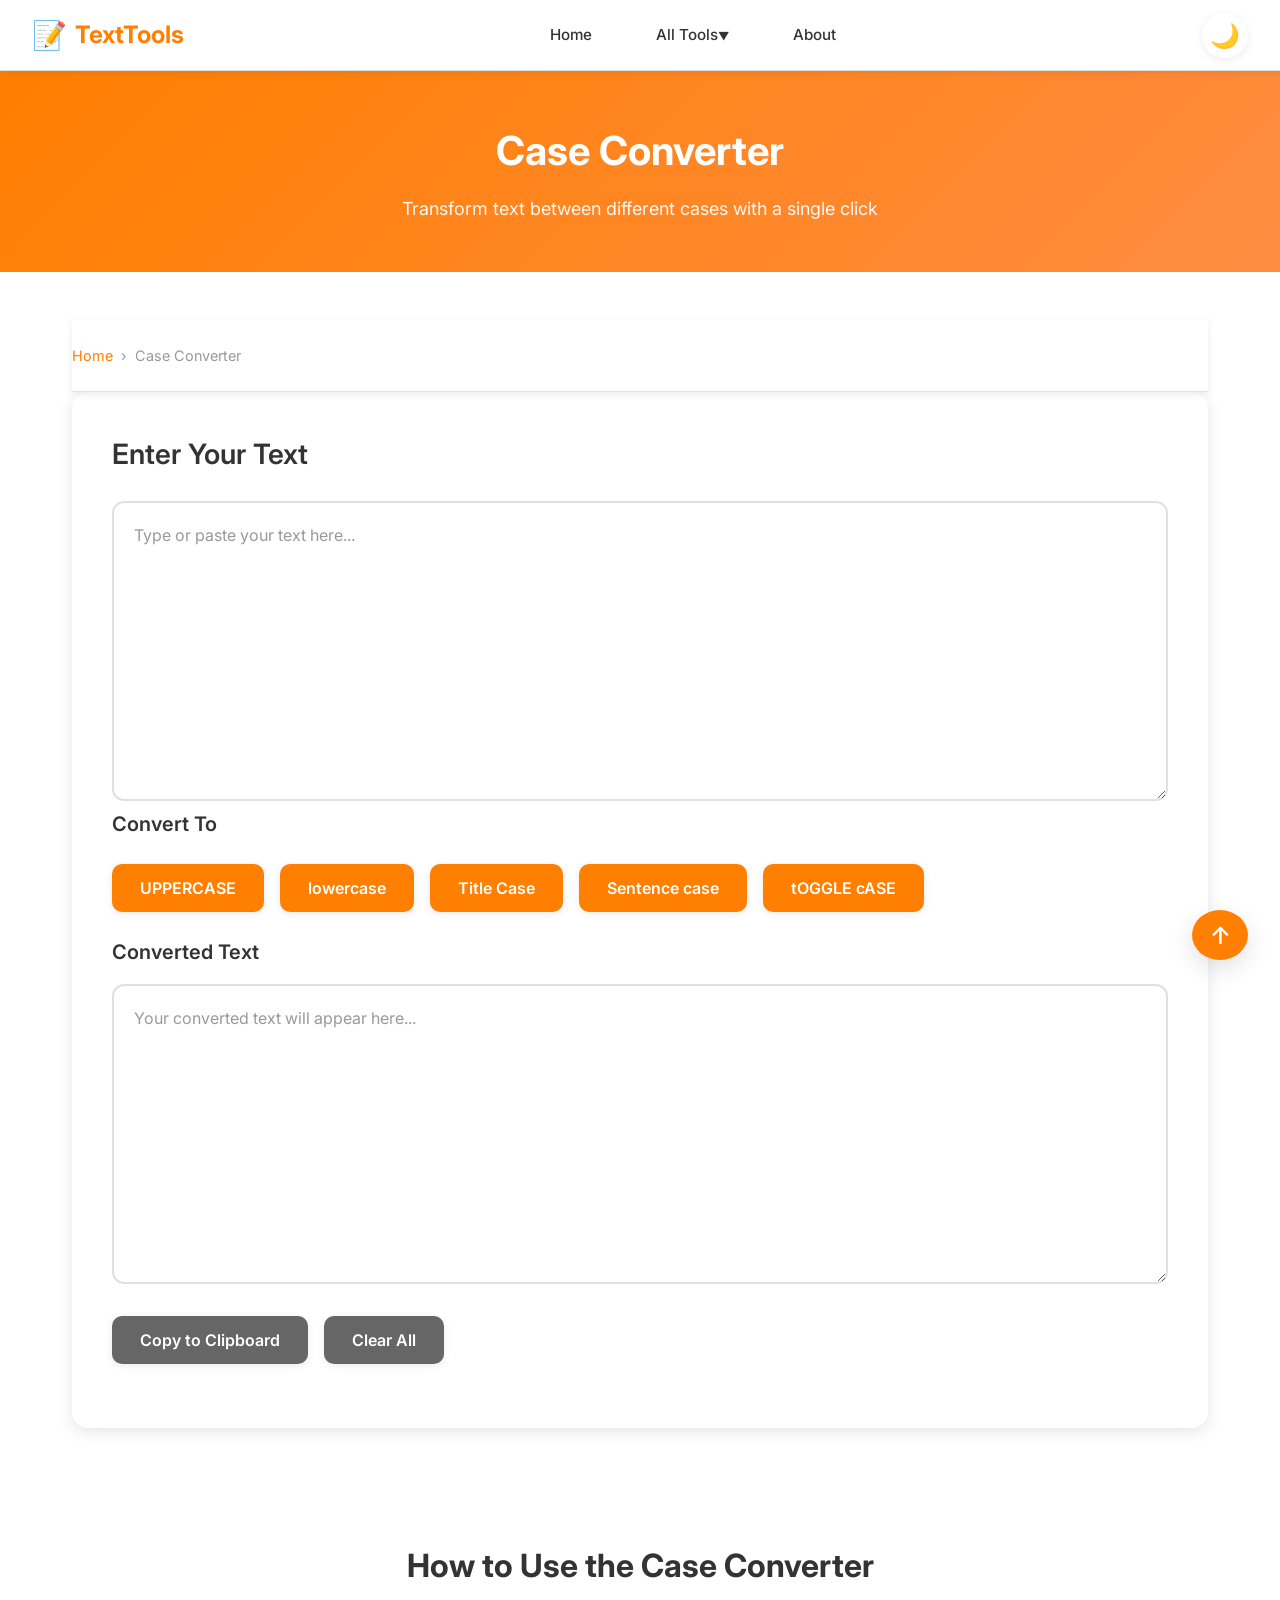
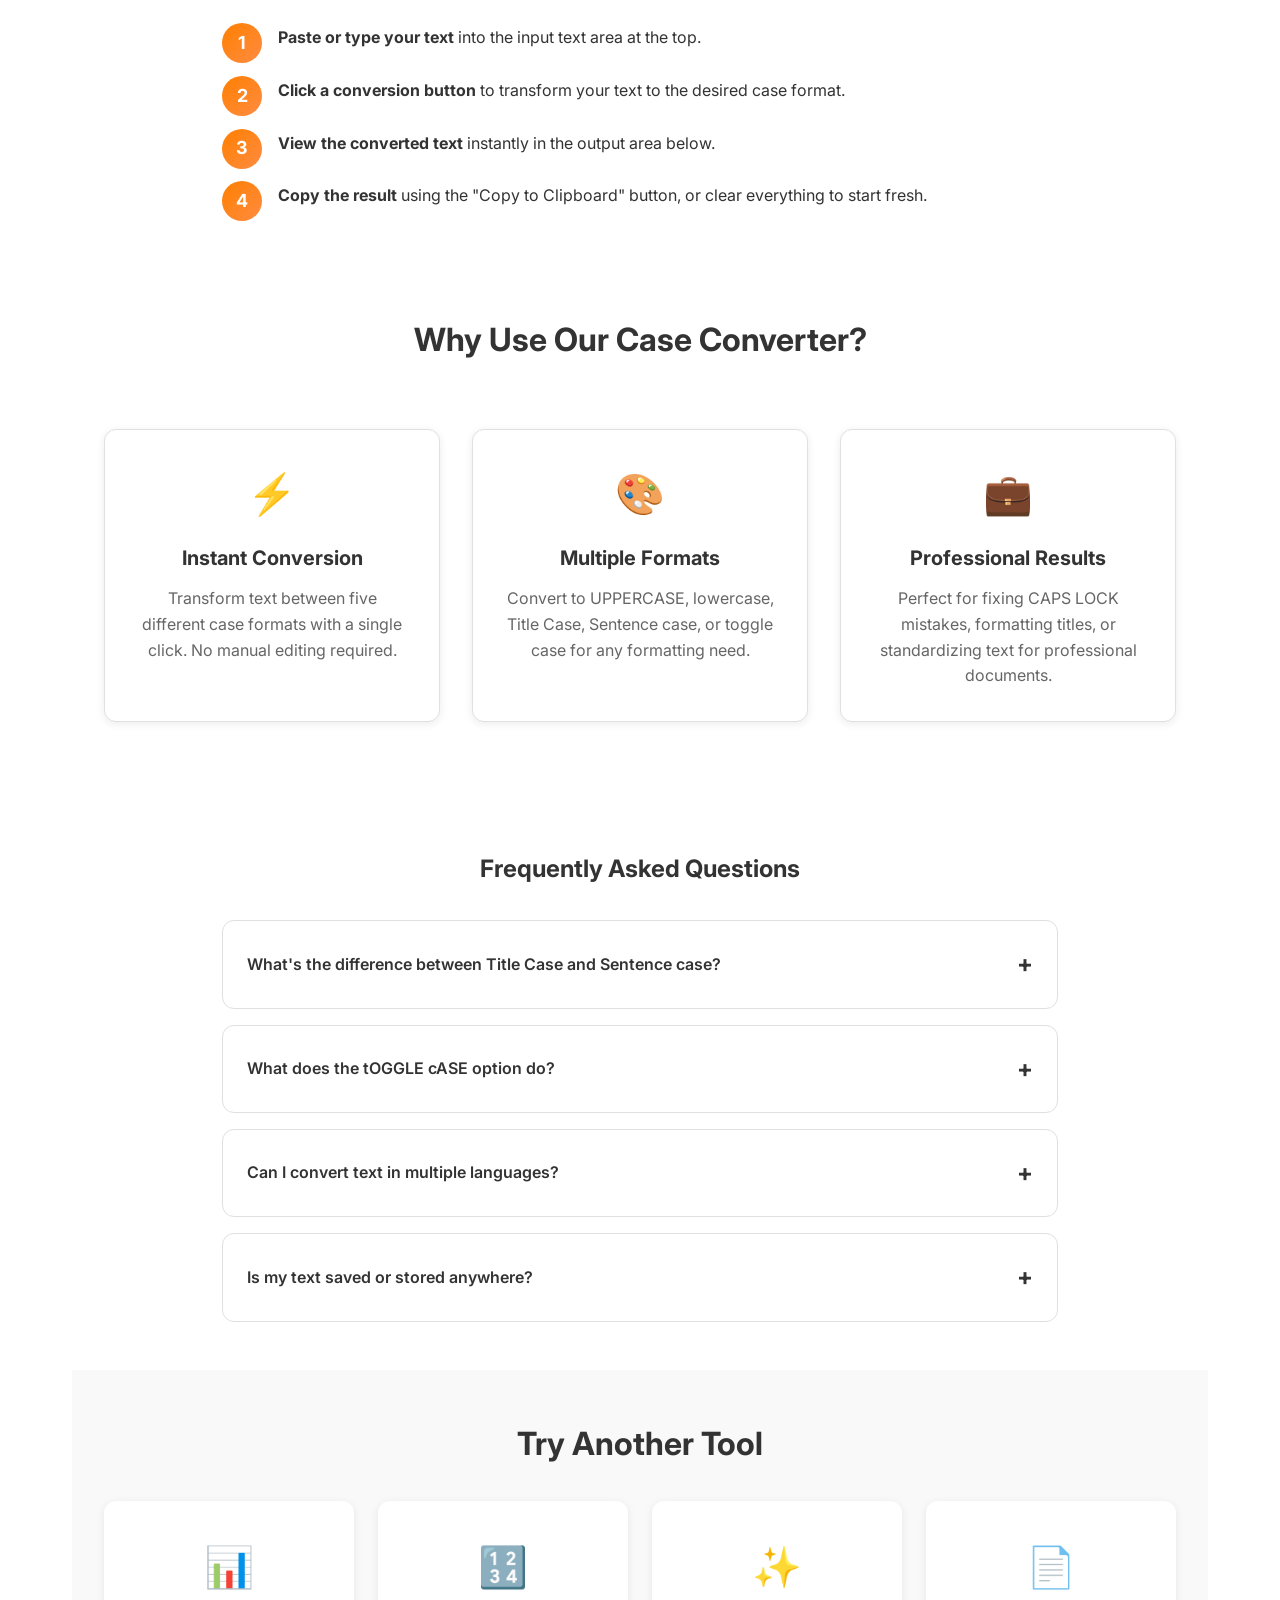
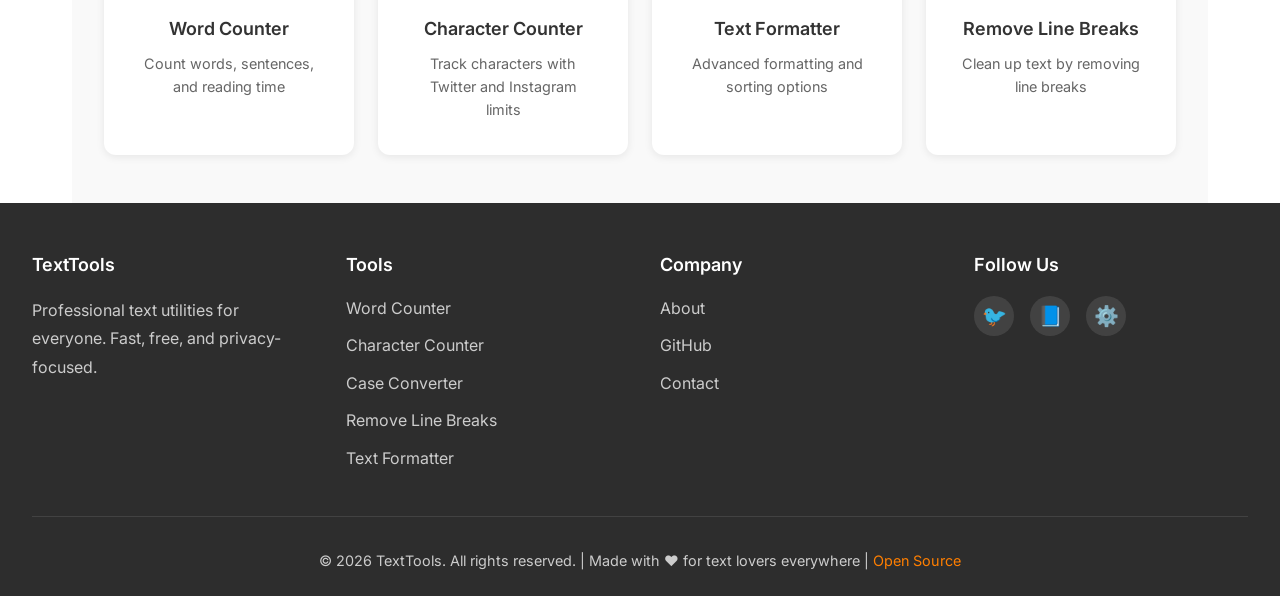
==== commit 57b16273: "Create 4 complete HTML tool pages with iLovePDF-inspired design - char-counter.html: Character count" ====
--- a/case-converter.html
+++ b/case-converter.html
@@ -3,12 +3,12 @@
 <head>
     <meta charset="UTF-8">
     <meta name="viewport" content="width=device-width, initial-scale=1.0">
-    <title>Case Converter - UPPERCASE, lowercase, Title Case & More</title>
-    <meta name="description" content="Free online case converter tool. Transform text between UPPERCASE, lowercase, Title Case, Sentence case, and tOGGLE cASE instantly. Includes copy to clipboard feature.">
+    <title>Case Converter - Transform Text to Upper, Lower, Title, Sentence Case | TextTools</title>
+    <meta name="description" content="Free online case converter tool. Convert text to UPPERCASE, lowercase, Title Case, Sentence case, and tOGGLE cASE instantly. Perfect for formatting text quickly.">
     
     <!-- Open Graph Meta Tags -->
     <meta property="og:title" content="Case Converter - Transform Text Case Instantly">
-    <meta property="og:description" content="Convert text between different cases with one click. UPPERCASE, lowercase, Title Case, and more.">
+    <meta property="og:description" content="Convert text between different cases: uppercase, lowercase, title case, sentence case, and toggle case.">
     <meta property="og:type" content="website">
     
     <!-- Google Fonts -->
@@ -19,110 +19,267 @@
     <link rel="stylesheet" href="css/style.css">
 </head>
 <body>
-        <nav>
-        <div class="container">
-            <a href="index.html" class="logo">📝 Text Tools Hub</a>
-            <ul class="nav-links">
-                <li><a href="index.html">
-                    <svg width="16" height="16" viewBox="0 0 24 24" fill="none" stroke="currentColor" stroke-width="2">
-                        <path d="M3 9l9-7 9 7v11a2 2 0 0 1-2 2H5a2 2 0 0 1-2-2z"></path>
-                        <polyline points="9 22 9 12 15 12 15 22"></polyline>
-                    </svg>
-                    Home
-                </a></li>
-                <li><a href="word-counter.html">
-                    <svg width="16" height="16" viewBox="0 0 24 24" fill="none" stroke="currentColor" stroke-width="2">
-                        <path d="M14 2H6a2 2 0 0 0-2 2v16a2 2 0 0 0 2 2h12a2 2 0 0 0 2-2V8z"></path>
-                        <polyline points="14 2 14 8 20 8"></polyline>
-                        <line x1="16" y1="13" x2="8" y2="13"></line>
-                        <line x1="16" y1="17" x2="8" y2="17"></line>
-                        <polyline points="10 9 9 9 8 9"></polyline>
-                    </svg>
-                    Word Counter
-                </a></li>
-                <li><a href="char-counter.html">
-                    <svg width="16" height="16" viewBox="0 0 24 24" fill="none" stroke="currentColor" stroke-width="2">
-                        <rect x="3" y="3" width="18" height="18" rx="2" ry="2"></rect>
-                        <line x1="9" y1="9" x2="15" y2="9"></line>
-                        <line x1="9" y1="15" x2="15" y2="15"></line>
-                    </svg>
-                    Char Counter
-                </a></li>
-                <li><a href="case-converter.html" class="active">
-                    <svg width="16" height="16" viewBox="0 0 24 24" fill="none" stroke="currentColor" stroke-width="2">
-                        <polyline points="17 1 21 5 17 9"></polyline>
-                        <path d="M3 11V9a4 4 0 0 1 4-4h14"></path>
-                        <polyline points="7 23 3 19 7 15"></polyline>
-                        <path d="M21 13v2a4 4 0 0 1-4 4H3"></path>
-                    </svg>
-                    Case Converter
-                </a></li>
-                <li><a href="remove-line-breaks.html">
-                    <svg width="16" height="16" viewBox="0 0 24 24" fill="none" stroke="currentColor" stroke-width="2">
-                        <polyline points="16 18 22 12 16 6"></polyline>
-                        <polyline points="8 6 2 12 8 18"></polyline>
-                    </svg>
-                    Line Breaks
-                </a></li>
-                <li><a href="formatter.html">
-                    <svg width="16" height="16" viewBox="0 0 24 24" fill="none" stroke="currentColor" stroke-width="2">
-                        <circle cx="12" cy="12" r="3"></circle>
-                        <path d="M12 1v6m0 6v6m5.2-14.2l-4.2 4.2m-2 2l-4.2 4.2M23 12h-6m-6 0H1m14.2 5.2l-4.2-4.2m-2-2l-4.2-4.2"></path>
-                    </svg>
-                    Formatter
-                </a></li>
+    <!-- Navigation -->
+    <nav>
+        <div class="nav-container">
+            <a href="index.html" class="logo">
+                <span class="logo-icon">📝</span>
+                <span>TextTools</span>
+            </a>
+            
+            <ul class="nav-menu">
+                <li><a href="index.html">Home</a></li>
+                <li class="dropdown">
+                    <a class="dropdown-trigger">All Tools</a>
+                    <div class="dropdown-menu">
+                        <a href="word-counter.html">
+                            <span class="tool-icon">📊</span>
+                            <span>Word Counter</span>
+                        </a>
+                        <a href="char-counter.html">
+                            <span class="tool-icon">🔢</span>
+                            <span>Character Counter</span>
+                        </a>
+                        <a href="case-converter.html">
+                            <span class="tool-icon">🔄</span>
+                            <span>Case Converter</span>
+                        </a>
+                        <a href="remove-line-breaks.html">
+                            <span class="tool-icon">📄</span>
+                            <span>Remove Line Breaks</span>
+                        </a>
+                        <a href="formatter.html">
+                            <span class="tool-icon">✨</span>
+                            <span>Text Formatter</span>
+                        </a>
+                    </div>
+                </li>
+                <li><a href="index.html#about">About</a></li>
             </ul>
+            
+            <div style="display: flex; align-items: center; gap: 1rem;">
+                <button class="dark-mode-toggle" id="darkModeToggle" aria-label="Toggle dark mode" aria-pressed="false">
+                    🌙
+                </button>
+                <button class="mobile-menu-btn" id="mobileMenuBtn" aria-label="Open menu">
+                    ☰
+                </button>
+            </div>
         </div>
     </nav>
 
+    <!-- Mobile Menu Overlay -->
+    <div class="mobile-menu-overlay" id="mobileMenuOverlay"></div>
+    
+    <!-- Mobile Menu -->
+    <div class="mobile-menu" id="mobileMenu">
+        <div class="mobile-menu-header">
+            <span class="logo">📝 TextTools</span>
+            <button class="mobile-menu-close" id="mobileMenuClose" aria-label="Close menu">
+                ✕
+            </button>
+        </div>
+        <div class="mobile-menu-content">
+            <ul>
+                <li><a href="index.html">Home</a></li>
+                <li><a href="word-counter.html">📊 Word Counter</a></li>
+                <li><a href="char-counter.html">🔢 Character Counter</a></li>
+                <li><a href="case-converter.html" class="active">🔄 Case Converter</a></li>
+                <li><a href="remove-line-breaks.html">📄 Remove Line Breaks</a></li>
+                <li><a href="formatter.html">✨ Text Formatter</a></li>
+                <li><a href="index.html#about">About</a></li>
+            </ul>
+        </div>
+    </div>
+
+    <!-- Tool Header Banner -->
+    <div class="tool-header">
+        <h1>Case Converter</h1>
+        <p>Transform text between different cases with a single click</p>
+    </div>
+
+    <!-- Main Content -->
     <main>
         <div class="container">
+            <!-- Breadcrumb -->
+            <nav class="breadcrumb" aria-label="Breadcrumb">
+                <a href="index.html">Home</a>
+                <span>›</span>
+                <span>Case Converter</span>
+            </nav>
+
+            <!-- Tool Section -->
             <section class="tool-section">
-                <h1>Case Converter</h1>
+                <h2>Enter Your Text</h2>
+                <textarea id="inputText" placeholder="Type or paste your text here..." aria-label="Input text"></textarea>
+
+                <h3>Convert To</h3>
+                <div class="btn-group">
+                    <button id="upperCaseBtn" class="primary">UPPERCASE</button>
+                    <button id="lowerCaseBtn" class="primary">lowercase</button>
+                    <button id="titleCaseBtn" class="primary">Title Case</button>
+                    <button id="sentenceCaseBtn" class="primary">Sentence case</button>
+                    <button id="toggleCaseBtn" class="primary">tOGGLE cASE</button>
+                </div>
+
+                <h3>Converted Text</h3>
+                <textarea id="outputText" placeholder="Your converted text will appear here..." aria-label="Output text" readonly></textarea>
+
+                <div class="btn-group">
+                    <button id="copyBtn" class="secondary">Copy to Clipboard</button>
+                    <button id="clearBtn" class="secondary">Clear All</button>
+                </div>
+            </section>
+
+            <!-- SEO Content: How to Use -->
+            <section class="seo-section">
+                <div class="how-to-use">
+                    <h2>How to Use the Case Converter</h2>
+                    <ol>
+                        <li><strong>Paste or type your text</strong> into the input text area at the top.</li>
+                        <li><strong>Click a conversion button</strong> to transform your text to the desired case format.</li>
+                        <li><strong>View the converted text</strong> instantly in the output area below.</li>
+                        <li><strong>Copy the result</strong> using the "Copy to Clipboard" button, or clear everything to start fresh.</li>
+                    </ol>
+                </div>
+
+                <!-- Benefits -->
+                <h2>Why Use Our Case Converter?</h2>
+                <div class="benefits-grid">
+                    <div class="benefit-card">
+                        <div class="icon">⚡</div>
+                        <h3>Instant Conversion</h3>
+                        <p>Transform text between five different case formats with a single click. No manual editing required.</p>
+                    </div>
+                    
+                    <div class="benefit-card">
+                        <div class="icon">🎨</div>
+                        <h3>Multiple Formats</h3>
+                        <p>Convert to UPPERCASE, lowercase, Title Case, Sentence case, or toggle case for any formatting need.</p>
+                    </div>
+                    
+                    <div class="benefit-card">
+                        <div class="icon">💼</div>
+                        <h3>Professional Results</h3>
+                        <p>Perfect for fixing CAPS LOCK mistakes, formatting titles, or standardizing text for professional documents.</p>
+                    </div>
+                </div>
+            </section>
+
+            <!-- FAQ Section -->
+            <section class="faq-section">
+                <h2 style="text-align: center; margin-bottom: 2rem;">Frequently Asked Questions</h2>
                 
-                <div class="intro-text">
-                    <p><strong>Transform your text with one click!</strong> Our Case Converter is a versatile tool that instantly changes the capitalization of your text. Whether you accidentally typed with Caps Lock on, need to format titles properly, or want to emphasize certain text, this tool makes it effortless. It's perfect for writers, editors, students, and anyone who works with text regularly.</p>
-                    
-                    <p>The Case Converter supports five different transformation modes: <strong>UPPERCASE</strong> converts all letters to capitals (perfect for headings and emphasis), <strong>lowercase</strong> makes everything small letters, <strong>Title Case</strong> capitalizes the first letter of each word (ideal for titles and headings), <strong>Sentence case</strong> capitalizes only the first letter of each sentence (standard for paragraphs), and <strong>tOGGLE cASE</strong> flips the case of every letter (useful for fixing accidentally typed text with Caps Lock on).</p>
-                    
-                    <p>Using this tool is simple: paste or type your text in the input box, click the conversion button you want, and instantly see the transformed text in the output area. You can then easily copy the result to your clipboard with a single click. This is especially useful when you need to quickly reformat text copied from various sources, standardize capitalization across documents, or prepare text for different platforms with specific formatting requirements. No more manual retyping – let our Case Converter handle it for you!</p>
-                </div>
-
-                <h2>Enter Your Text</h2>
-                <textarea id="inputText" placeholder="Start typing or paste your text here..."></textarea>
-
-                <h2>Convert To</h2>
-                <div class="btn-group">
-                    <button id="upperCaseBtn">UPPERCASE</button>
-                    <button id="lowerCaseBtn">lowercase</button>
-                    <button id="titleCaseBtn">Title Case</button>
-                    <button id="sentenceCaseBtn">Sentence case</button>
-                    <button id="toggleCaseBtn">tOGGLE cASE</button>
-                </div>
-
-                <div class="output-section">
-                    <h3>Converted Text</h3>
-                    <textarea id="outputText" class="output" readonly placeholder="Your converted text will appear here..."></textarea>
-                    
-                    <div class="btn-group">
-                        <button id="copyBtn">Copy to Clipboard</button>
-                        <button id="clearBtn" class="secondary">Clear All</button>
-                    </div>
-                    
-                    <div id="copyAlert" class="alert success" style="display: none;">
-                        ✓ Text copied to clipboard!
-                    </div>
+                <div class="faq-item">
+                    <div class="faq-question">What's the difference between Title Case and Sentence case?</div>
+                    <div class="faq-answer">
+                        <p>Title Case capitalizes the first letter of every word, making it ideal for headlines and titles (e.g., "The Quick Brown Fox"). Sentence case only capitalizes the first letter of each sentence, like normal prose (e.g., "The quick brown fox. Another sentence here.").</p>
+                    </div>
+                </div>
+
+                <div class="faq-item">
+                    <div class="faq-question">What does the tOGGLE cASE option do?</div>
+                    <div class="faq-answer">
+                        <p>Toggle case inverts the case of every character in your text. Lowercase letters become uppercase and uppercase letters become lowercase. It's useful for fixing text that was typed with CAPS LOCK accidentally enabled.</p>
+                    </div>
+                </div>
+
+                <div class="faq-item">
+                    <div class="faq-question">Can I convert text in multiple languages?</div>
+                    <div class="faq-answer">
+                        <p>Yes! The case converter works with any language that has uppercase and lowercase letters, including accented characters and special alphabets.</p>
+                    </div>
+                </div>
+
+                <div class="faq-item">
+                    <div class="faq-question">Is my text saved or stored anywhere?</div>
+                    <div class="faq-answer">
+                        <p>No, all text conversion happens locally in your browser. Your text is never uploaded to any server or stored anywhere. Your privacy is completely protected.</p>
+                    </div>
+                </div>
+            </section>
+
+            <!-- Try Another Tool Section -->
+            <section class="try-another-section">
+                <h2>Try Another Tool</h2>
+                <div class="tool-suggestions">
+                    <a href="word-counter.html" class="tool-suggestion-card">
+                        <div class="icon">📊</div>
+                        <h3>Word Counter</h3>
+                        <p>Count words, sentences, and reading time</p>
+                    </a>
+                    
+                    <a href="char-counter.html" class="tool-suggestion-card">
+                        <div class="icon">🔢</div>
+                        <h3>Character Counter</h3>
+                        <p>Track characters with Twitter and Instagram limits</p>
+                    </a>
+                    
+                    <a href="formatter.html" class="tool-suggestion-card">
+                        <div class="icon">✨</div>
+                        <h3>Text Formatter</h3>
+                        <p>Advanced formatting and sorting options</p>
+                    </a>
+                    
+                    <a href="remove-line-breaks.html" class="tool-suggestion-card">
+                        <div class="icon">📄</div>
+                        <h3>Remove Line Breaks</h3>
+                        <p>Clean up text by removing line breaks</p>
+                    </a>
                 </div>
             </section>
         </div>
     </main>
 
+    <!-- Footer -->
     <footer>
-        <p>&copy; 2026 Text Tools & Word Counter Hub. All rights reserved.</p>
-        <p><a href="https://github.com/wonderful809/word-counter1">Open Source on GitHub</a></p>
+        <div class="footer-content">
+            <div class="footer-column">
+                <h3>TextTools</h3>
+                <p>Professional text utilities for everyone. Fast, free, and privacy-focused.</p>
+            </div>
+            
+            <div class="footer-column">
+                <h3>Tools</h3>
+                <ul>
+                    <li><a href="word-counter.html">Word Counter</a></li>
+                    <li><a href="char-counter.html">Character Counter</a></li>
+                    <li><a href="case-converter.html">Case Converter</a></li>
+                    <li><a href="remove-line-breaks.html">Remove Line Breaks</a></li>
+                    <li><a href="formatter.html">Text Formatter</a></li>
+                </ul>
+            </div>
+            
+            <div class="footer-column">
+                <h3>Company</h3>
+                <ul>
+                    <li><a href="index.html#about">About</a></li>
+                    <li><a href="https://github.com/wonderful809/word-counter1">GitHub</a></li>
+                    <li><a href="https://github.com/wonderful809/word-counter1/issues">Contact</a></li>
+                </ul>
+            </div>
+            
+            <div class="footer-column">
+                <h3>Follow Us</h3>
+                <div class="social-links">
+                    <a href="#" aria-label="Twitter">🐦</a>
+                    <a href="#" aria-label="Facebook">📘</a>
+                    <a href="https://github.com/wonderful809/word-counter1" aria-label="GitHub">⚙️</a>
+                </div>
+            </div>
+        </div>
+        
+        <div class="footer-bottom">
+            <p>&copy; 2026 TextTools. All rights reserved. | Made with ❤️ for text lovers everywhere | <a href="https://github.com/wonderful809/word-counter1">Open Source</a></p>
+        </div>
     </footer>
 
+    <!-- Back to Top Button -->
+    <button class="back-to-top" id="backToTop" aria-label="Back to top">
+        ↑
+    </button>
+
+    <script src="js/shared.js"></script>
     <script src="js/case-converter.js"></script>
-    <script src="js/shared.js"></script>
 </body>
 </html>
--- a/css/style.css
+++ b/css/style.css
@@ -1,409 +1,924 @@
-/* Text Tools & Word Counter Hub - Shared Stylesheet */
-/* Color Palette */
+/* Text Tools & Word Counter Hub - iLovePDF Style Redesign */
+
+/* ==================== COLOR PALETTE ==================== */
 :root {
-    --primary-orange: #FF7F00;
-    --accent-coral: #FF8C42;
-    --soft-white-bg: #FFFFFF;
-    --dark-grey-text: #333333;
-    --light-grey: #F5F5F5;
+    /* Primary Orange Colors */
+    --primary: #FF7F00;
+    --primary-hover: #E06F00;
+    --primary-light: #FFF3E6;
+    --primary-gradient: linear-gradient(135deg, #FF7F00, #FF8C42);
+    
+    /* Text Colors */
+    --text-dark: #333333;
+    --text-medium: #666666;
+    --text-light: #999999;
+    
+    /* Background Colors */
+    --bg-white: #FFFFFF;
+    --bg-light: #F9F9F9;
+    --bg-card: #FFFFFF;
+    
+    /* Footer */
+    --footer-bg: #2D2D2D;
+    --footer-text: #CCCCCC;
+    
+    /* Borders & Shadows */
     --border-color: #E0E0E0;
-    --light-orange-bg: #FFF8F0;
-    
-    /* Dark mode colors */
-    --dark-bg: #1A1A2E;
-    --dark-card-bg: #16213E;
-    --dark-text: #E0E0E0;
-}
-
-/* Global Styles */
+    --shadow-sm: 0 2px 8px rgba(0, 0, 0, 0.08);
+    --shadow-md: 0 4px 16px rgba(0, 0, 0, 0.1);
+    --shadow-lg: 0 8px 24px rgba(0, 0, 0, 0.12);
+    --shadow-orange: 0 8px 24px rgba(255, 127, 0, 0.2);
+    
+    /* Transitions */
+    --transition: all 0.3s ease;
+}
+
+/* Dark Mode Variables */
+.dark-mode {
+    --text-dark: #E0E0E0;
+    --text-medium: #B0B0B0;
+    --text-light: #808080;
+    --bg-white: #1A1A1A;
+    --bg-light: #242424;
+    --bg-card: #2D2D2D;
+    --border-color: #404040;
+    --footer-bg: #0D0D0D;
+    --footer-text: #999999;
+}
+
+/* ==================== GLOBAL STYLES ==================== */
 * {
     margin: 0;
     padding: 0;
     box-sizing: border-box;
 }
 
+html {
+    scroll-behavior: smooth;
+}
+
 body {
-    font-family: 'Inter', 'Segoe UI', Tahoma, Geneva, Verdana, sans-serif;
-    background-color: var(--soft-white-bg);
-    color: var(--dark-grey-text);
+    font-family: 'Inter', -apple-system, BlinkMacSystemFont, 'Segoe UI', Roboto, sans-serif;
+    background-color: var(--bg-white);
+    color: var(--text-dark);
     line-height: 1.6;
     min-height: 100vh;
     display: flex;
     flex-direction: column;
-}
-
-/* Navigation Bar */
+    opacity: 0;
+    transition: opacity 0.3s ease;
+}
+
+body.loaded {
+    opacity: 1;
+}
+
+/* ==================== NAVIGATION BAR ==================== */
 nav {
-    background-color: var(--soft-white-bg);
-    box-shadow: 0 2px 8px rgba(0, 0, 0, 0.1);
-    padding: 1rem 0;
+    background-color: var(--bg-white);
+    box-shadow: var(--shadow-sm);
     position: sticky;
     top: 0;
     z-index: 1000;
-}
-
-nav .container {
+    border-bottom: 1px solid var(--border-color);
+}
+
+.nav-container {
+    max-width: 1400px;
+    margin: 0 auto;
+    padding: 0 2rem;
+    display: flex;
+    justify-content: space-between;
+    align-items: center;
+    height: 70px;
+}
+
+.logo {
+    display: flex;
+    align-items: center;
+    gap: 0.5rem;
+    font-size: 1.5rem;
+    font-weight: 700;
+    color: var(--primary);
+    text-decoration: none;
+    transition: var(--transition);
+}
+
+.logo-icon {
+    font-size: 1.75rem;
+}
+
+.logo:hover {
+    color: var(--primary-hover);
+}
+
+.nav-menu {
+    display: flex;
+    align-items: center;
+    gap: 2rem;
+    list-style: none;
+}
+
+.nav-menu > li {
+    position: relative;
+}
+
+.nav-menu a {
+    color: var(--text-dark);
+    text-decoration: none;
+    font-weight: 500;
+    font-size: 0.95rem;
+    padding: 0.5rem 1rem;
+    border-radius: 8px;
+    transition: var(--transition);
+    display: block;
+}
+
+.nav-menu a:hover {
+    background-color: var(--bg-light);
+    color: var(--primary);
+}
+
+.nav-menu a.active {
+    background-color: var(--primary);
+    color: white;
+}
+
+/* Dropdown Menu */
+.dropdown {
+    position: relative;
+}
+
+.dropdown-trigger {
+    cursor: pointer;
+    display: flex;
+    align-items: center;
+    gap: 0.25rem;
+}
+
+.dropdown-trigger::after {
+    content: '▼';
+    font-size: 0.7rem;
+    transition: var(--transition);
+}
+
+.dropdown:hover .dropdown-trigger::after {
+    transform: rotate(180deg);
+}
+
+.dropdown-menu {
+    position: absolute;
+    top: 100%;
+    left: 0;
+    min-width: 220px;
+    background: var(--bg-card);
+    border-radius: 12px;
+    box-shadow: var(--shadow-lg);
+    padding: 0.5rem;
+    opacity: 0;
+    visibility: hidden;
+    transform: translateY(-10px);
+    transition: var(--transition);
+    margin-top: 0.5rem;
+    border: 1px solid var(--border-color);
+}
+
+.dropdown-menu.show {
+    opacity: 1;
+    visibility: visible;
+    transform: translateY(0);
+}
+
+.dropdown-menu a {
+    padding: 0.75rem 1rem;
+    border-radius: 8px;
+    display: flex;
+    align-items: center;
+    gap: 0.75rem;
+}
+
+.dropdown-menu a .tool-icon {
+    font-size: 1.25rem;
+}
+
+/* Dark Mode Toggle */
+.dark-mode-toggle {
+    background: none;
+    border: none;
+    font-size: 1.5rem;
+    cursor: pointer;
+    padding: 0.5rem;
+    border-radius: 50%;
+    transition: var(--transition);
+    color: var(--text-dark);
+}
+
+.dark-mode-toggle:hover {
+    background-color: var(--bg-light);
+    transform: scale(1.1);
+}
+
+/* Mobile Menu Button */
+.mobile-menu-btn {
+    display: none;
+    background: none;
+    border: none;
+    font-size: 1.75rem;
+    cursor: pointer;
+    color: var(--text-dark);
+    padding: 0.5rem;
+}
+
+/* Mobile Menu Overlay */
+.mobile-menu-overlay {
+    display: none;
+    position: fixed;
+    top: 0;
+    left: 0;
+    right: 0;
+    bottom: 0;
+    background: rgba(0, 0, 0, 0.5);
+    z-index: 999;
+    opacity: 0;
+    transition: opacity 0.3s ease;
+}
+
+.mobile-menu-overlay.active {
+    opacity: 1;
+}
+
+/* Mobile Menu */
+.mobile-menu {
+    position: fixed;
+    top: 0;
+    right: -100%;
+    width: 300px;
+    height: 100vh;
+    background: var(--bg-card);
+    z-index: 1000;
+    transition: right 0.3s ease;
+    overflow-y: auto;
+    box-shadow: -4px 0 20px rgba(0, 0, 0, 0.1);
+}
+
+.mobile-menu.active {
+    right: 0;
+}
+
+.mobile-menu-header {
+    display: flex;
+    justify-content: space-between;
+    align-items: center;
+    padding: 1.5rem;
+    border-bottom: 1px solid var(--border-color);
+}
+
+.mobile-menu-close {
+    background: none;
+    border: none;
+    font-size: 1.75rem;
+    cursor: pointer;
+    color: var(--text-dark);
+    padding: 0.5rem;
+}
+
+.mobile-menu-content {
+    padding: 1rem;
+}
+
+.mobile-menu-content ul {
+    list-style: none;
+}
+
+.mobile-menu-content li {
+    margin-bottom: 0.5rem;
+}
+
+.mobile-menu-content a {
+    display: block;
+    padding: 1rem;
+    color: var(--text-dark);
+    text-decoration: none;
+    border-radius: 8px;
+    transition: var(--transition);
+    font-weight: 500;
+}
+
+.mobile-menu-content a:hover,
+.mobile-menu-content a.active {
+    background-color: var(--primary);
+    color: white;
+}
+
+/* ==================== MAIN CONTENT AREA ==================== */
+main {
+    flex: 1;
+}
+
+.container {
     max-width: 1200px;
     margin: 0 auto;
     padding: 0 2rem;
-    display: flex;
+}
+
+/* ==================== HERO SECTION ==================== */
+.hero {
+    text-align: center;
+    padding: 4rem 2rem;
+    background: var(--bg-white);
+}
+
+.hero h1 {
+    font-size: 3rem;
+    font-weight: 700;
+    color: var(--text-dark);
+    margin-bottom: 1rem;
+    line-height: 1.2;
+}
+
+.hero p {
+    font-size: 1.25rem;
+    color: var(--text-medium);
+    max-width: 800px;
+    margin: 0 auto;
+    line-height: 1.6;
+}
+
+/* ==================== TOOL GRID ==================== */
+.tool-grid {
+    display: grid;
+    grid-template-columns: repeat(auto-fit, minmax(300px, 1fr));
+    gap: 2rem;
+    padding: 3rem 0;
+}
+
+.tool-card {
+    background: var(--bg-card);
+    border-radius: 16px;
+    padding: 2.5rem;
+    text-decoration: none;
+    color: var(--text-dark);
+    box-shadow: var(--shadow-sm);
+    border: 2px solid transparent;
+    transition: var(--transition);
+    display: flex;
+    flex-direction: column;
+    align-items: center;
+    text-align: center;
+}
+
+.tool-card:hover {
+    transform: translateY(-8px);
+    box-shadow: var(--shadow-orange);
+    border-color: var(--primary-light);
+}
+
+.tool-icon {
+    font-size: 4rem;
+    margin-bottom: 1.5rem;
+    display: flex;
+    align-items: center;
+    justify-content: center;
+    width: 100px;
+    height: 100px;
+    background: var(--primary-light);
+    border-radius: 20px;
+    transition: var(--transition);
+}
+
+.tool-card:hover .tool-icon {
+    transform: scale(1.1);
+    background: var(--primary-gradient);
+}
+
+.tool-card:hover .tool-icon span {
+    filter: brightness(0) invert(1);
+}
+
+.tool-card h3 {
+    font-size: 1.5rem;
+    font-weight: 600;
+    color: var(--text-dark);
+    margin-bottom: 0.75rem;
+}
+
+.tool-card p {
+    font-size: 1rem;
+    color: var(--text-medium);
+    line-height: 1.6;
+}
+
+/* ==================== TOOL PAGES ==================== */
+/* Colored Header Banner */
+.tool-header {
+    background: var(--primary-gradient);
+    color: white;
+    text-align: center;
+    padding: 3rem 2rem;
+    margin-bottom: 3rem;
+}
+
+.tool-header h1 {
+    font-size: 2.5rem;
+    font-weight: 700;
+    margin-bottom: 0.75rem;
+}
+
+.tool-header p {
+    font-size: 1.125rem;
+    opacity: 0.95;
+    max-width: 700px;
+    margin: 0 auto;
+}
+
+/* Breadcrumbs */
+.breadcrumb {
+    display: flex;
+    align-items: center;
+    gap: 0.5rem;
+    padding: 1.5rem 0;
+    font-size: 0.9rem;
+    color: var(--text-medium);
+}
+
+.breadcrumb a {
+    color: var(--primary);
+    text-decoration: none;
+    transition: var(--transition);
+}
+
+.breadcrumb a:hover {
+    color: var(--primary-hover);
+}
+
+.breadcrumb span {
+    color: var(--text-light);
+}
+
+/* Tool Section */
+.tool-section {
+    background: var(--bg-card);
+    border-radius: 16px;
+    padding: 2.5rem;
+    box-shadow: var(--shadow-md);
+    margin-bottom: 2rem;
+}
+
+.tool-section h2 {
+    color: var(--text-dark);
+    font-size: 1.75rem;
+    margin-bottom: 1.5rem;
+    font-weight: 600;
+}
+
+.tool-section h3 {
+    color: var(--text-dark);
+    font-size: 1.25rem;
+    margin-bottom: 1rem;
+    font-weight: 600;
+}
+
+/* Input/Output Areas */
+textarea {
+    width: 100%;
+    min-height: 300px;
+    padding: 1.25rem;
+    border: 2px solid var(--border-color);
+    border-radius: 12px;
+    font-family: 'Inter', monospace;
+    font-size: 1rem;
+    line-height: 1.6;
+    resize: vertical;
+    transition: var(--transition);
+    background-color: var(--bg-white);
+    color: var(--text-dark);
+}
+
+textarea:focus {
+    outline: none;
+    border-color: var(--primary);
+    box-shadow: 0 0 0 3px var(--primary-light);
+}
+
+textarea.output {
+    background-color: var(--bg-light);
+}
+
+textarea::placeholder {
+    color: var(--text-light);
+}
+
+/* Empty State / Drop Zone */
+.textarea-wrapper {
+    position: relative;
+}
+
+.textarea-empty-state {
+    position: absolute;
+    top: 50%;
+    left: 50%;
+    transform: translate(-50%, -50%);
+    text-align: center;
+    pointer-events: none;
+    color: var(--text-light);
+}
+
+.textarea-empty-state.hidden {
+    display: none;
+}
+
+.textarea-empty-state .icon {
+    font-size: 3rem;
+    margin-bottom: 0.5rem;
+    opacity: 0.5;
+}
+
+.textarea-empty-state p {
+    font-size: 1.125rem;
+    font-weight: 500;
+}
+
+/* ==================== BUTTONS ==================== */
+.btn-group {
+    display: flex;
+    gap: 1rem;
     flex-wrap: wrap;
+    margin: 1.5rem 0;
+}
+
+button,
+.btn {
+    background: var(--primary);
+    color: white;
+    border: none;
+    padding: 0.875rem 1.75rem;
+    border-radius: 10px;
+    font-size: 1rem;
+    font-weight: 600;
+    cursor: pointer;
+    transition: var(--transition);
+    font-family: 'Inter', sans-serif;
+    box-shadow: var(--shadow-sm);
+    display: inline-flex;
+    align-items: center;
+    gap: 0.5rem;
+}
+
+button:hover,
+.btn:hover {
+    background: var(--primary-hover);
+    transform: translateY(-2px) scale(1.02);
+    box-shadow: var(--shadow-md);
+}
+
+button:active,
+.btn:active {
+    transform: translateY(0) scale(0.98);
+}
+
+button.secondary {
+    background: var(--text-medium);
+}
+
+button.secondary:hover {
+    background: var(--text-dark);
+}
+
+button:disabled {
+    opacity: 0.5;
+    cursor: not-allowed;
+    transform: none;
+}
+
+button.success-state {
+    background: #28a745;
+}
+
+/* ==================== STATISTICS DISPLAY ==================== */
+.stats {
+    display: grid;
+    grid-template-columns: repeat(auto-fit, minmax(160px, 1fr));
+    gap: 1.25rem;
+    margin: 2rem 0;
+}
+
+.stat-box {
+    background: var(--bg-light);
+    padding: 1.5rem;
+    border-radius: 12px;
+    text-align: center;
+    border: 2px solid var(--border-color);
+    transition: var(--transition);
+}
+
+.stat-box:hover {
+    border-color: var(--primary);
+    transform: translateY(-2px);
+}
+
+.stat-box .label {
+    font-size: 0.875rem;
+    color: var(--text-medium);
+    margin-bottom: 0.75rem;
+    font-weight: 500;
+    text-transform: uppercase;
+    letter-spacing: 0.5px;
+}
+
+.stat-box .value {
+    font-size: 2rem;
+    font-weight: 700;
+    color: var(--primary);
+    line-height: 1;
+}
+
+/* ==================== PROGRESS BARS ==================== */
+.progress-container {
+    margin: 1.5rem 0;
+}
+
+.progress-label {
+    display: flex;
     justify-content: space-between;
-    align-items: center;
-    gap: 1rem;
-}
-
-nav .logo {
-    font-size: 1.5rem;
+    margin-bottom: 0.75rem;
+    font-size: 0.9rem;
+    color: var(--text-medium);
+    font-weight: 500;
+}
+
+.progress-bar {
+    width: 100%;
+    height: 24px;
+    background-color: var(--bg-light);
+    border-radius: 12px;
+    overflow: hidden;
+    border: 1px solid var(--border-color);
+    box-shadow: inset 0 2px 4px rgba(0, 0, 0, 0.05);
+}
+
+.progress-fill {
+    height: 100%;
+    background: var(--primary-gradient);
+    transition: width 0.3s ease, background 0.3s ease;
+    border-radius: 12px;
+}
+
+.progress-fill.warning {
+    background: linear-gradient(135deg, #FFA500, #FFB733);
+}
+
+.progress-fill.danger {
+    background: linear-gradient(135deg, #FF4500, #FF6347);
+}
+
+/* ==================== OPTIONS & FORMS ==================== */
+.options {
+    background-color: var(--bg-light);
+    padding: 1.75rem;
+    border-radius: 12px;
+    margin: 1.5rem 0;
+    border: 1px solid var(--border-color);
+}
+
+.option-group {
+    margin-bottom: 1.25rem;
+}
+
+.option-group:last-child {
+    margin-bottom: 0;
+}
+
+.option-group label {
+    display: flex;
+    align-items: center;
+    gap: 0.75rem;
+    cursor: pointer;
+    font-weight: 500;
+    color: var(--text-dark);
+    transition: var(--transition);
+}
+
+.option-group label:hover {
+    color: var(--primary);
+}
+
+.option-group input[type="checkbox"],
+.option-group input[type="radio"] {
+    width: 20px;
+    height: 20px;
+    cursor: pointer;
+    accent-color: var(--primary);
+}
+
+/* ==================== SEO CONTENT SECTIONS ==================== */
+.seo-section {
+    background: var(--bg-white);
+    padding: 3rem 0;
+}
+
+.seo-section h2 {
+    font-size: 2rem;
+    color: var(--text-dark);
+    margin-bottom: 2rem;
+    text-align: center;
+}
+
+.how-to-use {
+    max-width: 900px;
+    margin: 0 auto 3rem;
+    padding: 2rem;
+}
+
+.how-to-use ol {
+    counter-reset: step-counter;
+    list-style: none;
+    padding: 0;
+}
+
+.how-to-use li {
+    counter-increment: step-counter;
+    margin-bottom: 1.5rem;
+    padding-left: 3.5rem;
+    position: relative;
+    line-height: 1.8;
+}
+
+.how-to-use li::before {
+    content: counter(step-counter);
+    position: absolute;
+    left: 0;
+    top: 0;
+    width: 2.5rem;
+    height: 2.5rem;
+    background: var(--primary-gradient);
+    color: white;
+    border-radius: 50%;
+    display: flex;
+    align-items: center;
+    justify-content: center;
     font-weight: 700;
-    color: var(--primary-orange);
-    text-decoration: none;
-    transition: color 0.3s ease;
-}
-
-nav .logo:hover {
-    color: var(--accent-coral);
-}
-
-nav .nav-links {
-    display: flex;
-    gap: 1.5rem;
-    flex-wrap: wrap;
-    list-style: none;
-}
-
-nav .nav-links a {
-    color: var(--dark-grey-text);
-    text-decoration: none;
-    font-weight: 500;
-    padding: 0.5rem 1rem;
-    border-radius: 5px;
-    transition: all 0.3s ease;
-    display: flex;
-    align-items: center;
-    gap: 0.5rem;
-}
-
-nav .nav-links a svg {
-    flex-shrink: 0;
-}
-
-nav .nav-links a:hover {
-    background-color: var(--light-grey);
-    color: var(--primary-orange);
-}
-
-nav .nav-links a.active {
-    background-color: var(--primary-orange);
-    color: white;
-}
-
-/* Main Content Area */
-main {
-    flex: 1;
+    font-size: 1.125rem;
+}
+
+/* Benefits Grid */
+.benefits-grid {
+    display: grid;
+    grid-template-columns: repeat(auto-fit, minmax(280px, 1fr));
+    gap: 2rem;
     max-width: 1200px;
     margin: 0 auto;
     padding: 2rem;
-    width: 100%;
-}
-
-/* Container */
-.container {
+}
+
+.benefit-card {
+    background: var(--bg-card);
+    padding: 2rem;
+    border-radius: 12px;
+    box-shadow: var(--shadow-sm);
+    border: 1px solid var(--border-color);
+    text-align: center;
+    transition: var(--transition);
+}
+
+.benefit-card:hover {
+    transform: translateY(-5px);
+    box-shadow: var(--shadow-md);
+    border-color: var(--primary);
+}
+
+.benefit-card .icon {
+    font-size: 2.5rem;
+    margin-bottom: 1rem;
+}
+
+.benefit-card h3 {
+    font-size: 1.25rem;
+    color: var(--text-dark);
+    margin-bottom: 0.75rem;
+}
+
+.benefit-card p {
+    color: var(--text-medium);
+    line-height: 1.6;
+}
+
+/* ==================== FAQ ACCORDION ==================== */
+.faq-section {
     max-width: 900px;
-    margin: 0 auto;
-}
-
-/* Hero Section (Homepage) */
-.hero {
-    text-align: center;
-    padding: 3rem 0;
-    margin-bottom: 2rem;
-}
-
-.hero h1 {
-    font-size: 2.5rem;
-    color: var(--primary-orange);
+    margin: 3rem auto;
+    padding: 0 2rem;
+}
+
+.faq-item {
+    background: var(--bg-card);
+    border-radius: 12px;
     margin-bottom: 1rem;
-}
-
-.hero p {
-    font-size: 1.2rem;
-    color: var(--dark-grey-text);
-    max-width: 700px;
-    margin: 0 auto;
-}
-
-/* Tool Grid (Homepage) */
-.tool-grid {
-    display: grid;
-    grid-template-columns: repeat(auto-fit, minmax(280px, 1fr));
-    gap: 2rem;
-    margin: 3rem 0;
-}
-
-.tool-card {
-    background: white;
-    border-radius: 10px;
-    padding: 2rem;
-    box-shadow: 0 4px 12px rgba(0, 0, 0, 0.08);
-    transition: all 0.3s ease;
-    text-decoration: none;
-    color: var(--dark-grey-text);
-    border: 2px solid transparent;
-}
-
-.tool-card:hover {
-    transform: translateY(-5px);
-    box-shadow: 0 8px 20px rgba(255, 127, 0, 0.2);
-    border-color: var(--primary-orange);
-}
-
-.tool-card h3 {
-    color: var(--primary-orange);
-    font-size: 1.5rem;
-    margin-bottom: 1rem;
-}
-
-.tool-card p {
-    font-size: 1rem;
-    line-height: 1.6;
-}
-
-/* Tool Page Styles */
-.tool-section {
-    background: white;
-    border-radius: 10px;
-    padding: 2rem;
-    box-shadow: 0 4px 12px rgba(0, 0, 0, 0.08);
-    margin-bottom: 2rem;
-}
-
-.tool-section h1 {
-    color: var(--primary-orange);
-    font-size: 2rem;
-    margin-bottom: 1rem;
-}
-
-.tool-section h2 {
-    color: var(--dark-grey-text);
-    font-size: 1.5rem;
-    margin-top: 2rem;
-    margin-bottom: 1rem;
-}
-
-.intro-text {
-    background-color: var(--light-grey);
+    border: 1px solid var(--border-color);
+    overflow: hidden;
+    transition: var(--transition);
+}
+
+.faq-item.active {
+    box-shadow: var(--shadow-md);
+}
+
+.faq-question {
     padding: 1.5rem;
-    border-radius: 8px;
-    border-left: 4px solid var(--primary-orange);
-    margin-bottom: 2rem;
-    line-height: 1.8;
-}
-
-/* Textarea Styles */
-textarea {
-    width: 100%;
-    min-height: 250px;
-    padding: 1rem;
-    border: 2px solid var(--border-color);
-    border-radius: 8px;
-    font-family: 'Inter', sans-serif;
-    font-size: 1rem;
-    line-height: 1.6;
-    resize: vertical;
-    transition: border-color 0.3s ease;
-}
-
-textarea:focus {
-    outline: none;
-    border-color: var(--primary-orange);
-}
-
-textarea.output {
-    background-color: var(--light-grey);
-}
-
-/* Button Styles */
-.btn-group {
-    display: flex;
-    gap: 1rem;
-    flex-wrap: wrap;
-    margin: 1.5rem 0;
-}
-
-button, .btn {
-    background-color: var(--primary-orange);
-    color: white;
-    border: none;
-    padding: 0.75rem 1.5rem;
-    border-radius: 8px;
-    font-size: 1rem;
+    cursor: pointer;
+    display: flex;
+    justify-content: space-between;
+    align-items: center;
     font-weight: 600;
-    cursor: pointer;
-    transition: all 0.3s ease;
-    box-shadow: 0 2px 5px rgba(255, 127, 0, 0.3);
-}
-
-button:hover, .btn:hover {
-    background-color: var(--accent-coral);
-    transform: translateY(-2px);
-    box-shadow: 0 4px 10px rgba(255, 127, 0, 0.4);
-}
-
-button:active, .btn:active {
-    transform: translateY(0);
-}
-
-button.secondary {
-    background-color: var(--dark-grey-text);
-}
-
-button.secondary:hover {
-    background-color: #555;
-}
-
-/* Stats Display */
-.stats {
-    display: grid;
-    grid-template-columns: repeat(auto-fit, minmax(150px, 1fr));
-    gap: 1rem;
-    margin: 1.5rem 0;
-}
-
-.stat-box {
-    background-color: var(--light-grey);
-    padding: 1rem;
-    border-radius: 8px;
-    text-align: center;
-    border: 2px solid var(--border-color);
-}
-
-.stat-box .label {
-    font-size: 0.875rem;
-    color: #666;
-    margin-bottom: 0.5rem;
-}
-
-.stat-box .value {
+    color: var(--text-dark);
+    transition: var(--transition);
+}
+
+.faq-question:hover {
+    color: var(--primary);
+}
+
+.faq-question::after {
+    content: '+';
     font-size: 1.5rem;
     font-weight: 700;
-    color: var(--primary-orange);
-}
-
-/* Progress Bar */
-.progress-container {
-    margin: 1rem 0;
-}
-
-.progress-label {
-    display: flex;
-    justify-content: space-between;
+    transition: var(--transition);
+}
+
+.faq-item.active .faq-question::after {
+    transform: rotate(45deg);
+}
+
+.faq-answer {
+    max-height: 0;
+    overflow: hidden;
+    transition: max-height 0.3s ease;
+}
+
+.faq-item.active .faq-answer {
+    max-height: 500px;
+}
+
+.faq-answer p {
+    padding: 0 1.5rem 1.5rem;
+    color: var(--text-medium);
+    line-height: 1.8;
+}
+
+/* ==================== TRY ANOTHER TOOL SECTION ==================== */
+.try-another-section {
+    background: var(--bg-light);
+    padding: 3rem 2rem;
+    margin-top: 3rem;
+}
+
+.try-another-section h2 {
+    text-align: center;
+    font-size: 2rem;
+    color: var(--text-dark);
+    margin-bottom: 2rem;
+}
+
+.tool-suggestions {
+    display: grid;
+    grid-template-columns: repeat(auto-fit, minmax(250px, 1fr));
+    gap: 1.5rem;
+    max-width: 1200px;
+    margin: 0 auto;
+}
+
+.tool-suggestion-card {
+    background: var(--bg-card);
+    padding: 2rem;
+    border-radius: 12px;
+    text-decoration: none;
+    color: var(--text-dark);
+    box-shadow: var(--shadow-sm);
+    border: 2px solid transparent;
+    transition: var(--transition);
+    text-align: center;
+}
+
+.tool-suggestion-card:hover {
+    transform: translateY(-5px);
+    box-shadow: var(--shadow-md);
+    border-color: var(--primary);
+}
+
+.tool-suggestion-card .icon {
+    font-size: 2.5rem;
+    margin-bottom: 1rem;
+}
+
+.tool-suggestion-card h3 {
+    font-size: 1.125rem;
+    font-weight: 600;
+    color: var(--text-dark);
     margin-bottom: 0.5rem;
+}
+
+.tool-suggestion-card p {
     font-size: 0.9rem;
-    color: #666;
-}
-
-.progress-bar {
-    width: 100%;
-    height: 20px;
-    background-color: var(--light-grey);
-    border-radius: 10px;
-    overflow: hidden;
-    border: 1px solid var(--border-color);
-}
-
-.progress-fill {
-    height: 100%;
-    background-color: var(--primary-orange);
-    transition: width 0.3s ease, background-color 0.3s ease;
-    border-radius: 10px;
-}
-
-.progress-fill.warning {
-    background-color: #FFA500;
-}
-
-.progress-fill.danger {
-    background-color: #FF4500;
-}
-
-/* Options Group */
-.options {
-    background-color: var(--light-grey);
-    padding: 1.5rem;
-    border-radius: 8px;
-    margin: 1.5rem 0;
-}
-
-.option-group {
-    margin-bottom: 1rem;
-}
-
-.option-group:last-child {
-    margin-bottom: 0;
-}
-
-.option-group label {
-    display: flex;
-    align-items: center;
-    gap: 0.5rem;
-    cursor: pointer;
-    font-weight: 500;
-}
-
-.option-group input[type="checkbox"],
-.option-group input[type="radio"] {
-    width: 18px;
-    height: 18px;
-    cursor: pointer;
-}
-
-/* Output Section */
-.output-section {
-    margin-top: 2rem;
-}
-
-.output-section h3 {
-    color: var(--dark-grey-text);
-    margin-bottom: 1rem;
-}
-
-/* Footer */
-footer {
-    background-color: var(--light-grey);
-    padding: 2rem 0;
-    margin-top: auto;
-    text-align: center;
-    border-top: 1px solid var(--border-color);
-}
-
-footer p {
-    margin-bottom: 0.5rem;
-    color: #666;
-}
-
-footer a {
-    color: var(--primary-orange);
-    text-decoration: none;
-    font-weight: 500;
-}
-
-footer a:hover {
-    text-decoration: underline;
-}
-
-/* Alert/Success Messages */
-.alert {
-    padding: 1rem;
-    border-radius: 8px;
-    margin: 1rem 0;
-    font-weight: 500;
-}
-
-.alert.success {
-    background-color: #d4edda;
-    color: #155724;
-    border: 1px solid #c3e6cb;
+    color: var(--text-medium);
 }
 
 /* Responsive Design */
@@ -467,755 +982,344 @@
     }
 }
 
-/* ==================== NEW UI/UX ENHANCEMENTS ==================== */
-
-/* ==================== Dark Mode ==================== */
-body.dark-mode {
-    background-color: var(--dark-bg);
-    color: var(--dark-text);
-}
-
-body.dark-mode nav {
-    background: linear-gradient(135deg, #16213E 0%, #1A1A2E 100%);
-    box-shadow: 0 2px 8px rgba(0, 0, 0, 0.3);
-}
-
-body.dark-mode nav .logo {
-    color: var(--primary-orange);
-}
-
-body.dark-mode nav .nav-links a {
-    color: var(--dark-text);
-}
-
-body.dark-mode nav .nav-links a:hover {
-    background-color: rgba(255, 127, 0, 0.1);
-}
-
-body.dark-mode .tool-card,
-body.dark-mode .tool-section {
-    background-color: var(--dark-card-bg);
-    border-color: rgba(255, 127, 0, 0.2);
-}
-
-body.dark-mode .intro-text {
-    background-color: rgba(255, 127, 0, 0.1);
-    border-left-color: var(--primary-orange);
-}
-
-body.dark-mode textarea {
-    background-color: #0F1419;
-    color: var(--dark-text);
-    border-color: rgba(255, 127, 0, 0.3);
-}
-
-body.dark-mode textarea.output {
-    background-color: #1A1A2E;
-}
-
-body.dark-mode .stat-box {
-    background-color: rgba(255, 127, 0, 0.1);
-    border-color: rgba(255, 127, 0, 0.2);
-}
-
-body.dark-mode .progress-bar {
-    background-color: #0F1419;
-}
-
-body.dark-mode footer {
-    background-color: #0F1419;
-    border-top-color: rgba(255, 127, 0, 0.2);
-}
-
-.dark-mode-toggle {
-    background: none;
-    border: 2px solid var(--primary-orange);
-    width: 45px;
-    height: 45px;
+/* ==================== FOOTER ==================== */
+footer {
+    background-color: var(--footer-bg);
+    color: var(--footer-text);
+    padding: 3rem 2rem 1.5rem;
+    margin-top: auto;
+}
+
+.footer-content {
+    max-width: 1400px;
+    margin: 0 auto;
+    display: grid;
+    grid-template-columns: repeat(auto-fit, minmax(220px, 1fr));
+    gap: 2.5rem;
+    margin-bottom: 2rem;
+}
+
+.footer-column h3 {
+    color: white;
+    font-size: 1.125rem;
+    margin-bottom: 1rem;
+    font-weight: 600;
+}
+
+.footer-column p {
+    line-height: 1.8;
+    margin-bottom: 1rem;
+}
+
+.footer-column ul {
+    list-style: none;
+}
+
+.footer-column li {
+    margin-bottom: 0.75rem;
+}
+
+.footer-column a {
+    color: var(--footer-text);
+    text-decoration: none;
+    transition: var(--transition);
+    display: inline-block;
+}
+
+.footer-column a:hover {
+    color: var(--primary);
+    transform: translateX(5px);
+}
+
+.social-links {
+    display: flex;
+    gap: 1rem;
+    margin-top: 1rem;
+}
+
+.social-links a {
+    width: 40px;
+    height: 40px;
+    background: rgba(255, 255, 255, 0.1);
     border-radius: 50%;
-    cursor: pointer;
     display: flex;
     align-items: center;
     justify-content: center;
-    padding: 0;
-    transition: all 0.3s ease;
-    position: relative;
-}
-
-.dark-mode-toggle:hover {
-    transform: scale(1.1);
-    box-shadow: 0 0 15px rgba(255, 127, 0, 0.5);
-}
-
-.dark-mode-toggle svg {
-    width: 20px;
-    height: 20px;
-    position: absolute;
-    transition: opacity 0.3s ease, transform 0.3s ease;
-}
-
-.dark-mode-toggle .sun-icon {
-    opacity: 1;
-    color: var(--primary-orange);
-}
-
-.dark-mode-toggle .moon-icon {
-    opacity: 0;
-    color: var(--primary-orange);
-}
-
-body.dark-mode .dark-mode-toggle .sun-icon {
-    opacity: 0;
-    transform: rotate(90deg);
-}
-
-body.dark-mode .dark-mode-toggle .moon-icon {
-    opacity: 1;
-    transform: rotate(0deg);
-}
-
-/* ==================== Gradient Backgrounds ==================== */
-body {
-    background: linear-gradient(180deg, var(--soft-white-bg) 0%, var(--light-orange-bg) 100%);
-}
-
-body.dark-mode {
-    background: linear-gradient(180deg, var(--dark-bg) 0%, #0F1419 100%);
-}
-
-/* Animated Gradient Header */
-nav {
-    background: linear-gradient(135deg, #FFFFFF 0%, #FFF8F0 50%, #FFFFFF 100%);
-    background-size: 200% 200%;
-    animation: gradientShift 10s ease infinite;
-}
-
-body.dark-mode nav {
-    background: linear-gradient(135deg, #16213E 0%, #1A1A2E 50%, #16213E 100%);
-    background-size: 200% 200%;
-    animation: gradientShift 10s ease infinite;
-}
-
-@keyframes gradientShift {
-    0% { background-position: 0% 50%; }
-    50% { background-position: 100% 50%; }
-    100% { background-position: 0% 50%; }
-}
-
-/* ==================== Glassmorphism Effect ==================== */
-.tool-section, .tool-card {
-    backdrop-filter: blur(10px);
-    background: rgba(255, 255, 255, 0.8) !important;
-}
-
-body.dark-mode .tool-section,
-body.dark-mode .tool-card {
-    backdrop-filter: blur(10px);
-    background: rgba(22, 33, 62, 0.8) !important;
-}
-
-/* ==================== Page Load Animations ==================== */
-body.page-loading {
-    opacity: 0;
-}
-
-body.page-loaded main {
-    animation: fadeSlideUp 0.6s ease forwards;
-}
-
-@keyframes fadeSlideUp {
-    from {
-        opacity: 0;
-        transform: translateY(30px);
-    }
-    to {
-        opacity: 1;
-        transform: translateY(0);
-    }
-}
-
-body.page-transitioning {
-    animation: fadeOut 0.3s ease forwards;
-}
-
-@keyframes fadeOut {
-    to {
-        opacity: 0;
-    }
-}
-
-/* ==================== Staggered Card Animations ==================== */
-.tool-grid .tool-card {
-    opacity: 0;
-    animation: fadeSlideUp 0.6s ease forwards;
-}
-
-.tool-grid .tool-card:nth-child(1) { animation-delay: 0.1s; }
-.tool-grid .tool-card:nth-child(2) { animation-delay: 0.2s; }
-.tool-grid .tool-card:nth-child(3) { animation-delay: 0.3s; }
-.tool-grid .tool-card:nth-child(4) { animation-delay: 0.4s; }
-.tool-grid .tool-card:nth-child(5) { animation-delay: 0.5s; }
-
-/* ==================== Button Ripple Effect ==================== */
-button, .btn {
-    position: relative;
-    overflow: hidden;
-}
-
-.ripple {
-    position: absolute;
-    border-radius: 50%;
-    background: rgba(255, 255, 255, 0.6);
-    transform: scale(0);
-    animation: rippleEffect 0.6s ease-out;
-    pointer-events: none;
-}
-
-@keyframes rippleEffect {
-    to {
-        transform: scale(4);
-        opacity: 0;
-    }
-}
-
-/* ==================== Textarea Focus Glow ==================== */
-textarea:focus {
-    border-color: var(--primary-orange);
-    box-shadow: 0 0 0 3px rgba(255, 127, 0, 0.1),
-                0 0 20px rgba(255, 127, 0, 0.3);
-    animation: glowPulse 2s ease infinite;
-}
-
-@keyframes glowPulse {
-    0%, 100% {
-        box-shadow: 0 0 0 3px rgba(255, 127, 0, 0.1),
-                    0 0 20px rgba(255, 127, 0, 0.3);
-    }
-    50% {
-        box-shadow: 0 0 0 3px rgba(255, 127, 0, 0.2),
-                    0 0 25px rgba(255, 127, 0, 0.4);
-    }
-}
-
-/* ==================== Counter Animations ==================== */
-.stat-box .value {
-    transition: transform 0.3s ease;
-}
-
-.stat-box .value.updating {
-    animation: counterPop 0.3s ease;
-}
-
-@keyframes counterPop {
-    0%, 100% { transform: scale(1); }
-    50% { transform: scale(1.15); }
-}
-
-/* ==================== Copy Button Feedback ==================== */
-button.copied {
-    background-color: #28a745 !important;
-    animation: successBounce 0.5s ease;
-}
-
-@keyframes successBounce {
-    0%, 100% { transform: translateY(0) scale(1); }
-    50% { transform: translateY(-5px) scale(1.05); }
-}
-
-/* ==================== Toast Notifications ==================== */
-.toast-container {
+    font-size: 1.25rem;
+    transition: var(--transition);
+}
+
+.social-links a:hover {
+    background: var(--primary);
+    transform: translateY(-3px);
+}
+
+.footer-bottom {
+    text-align: center;
+    padding-top: 2rem;
+    border-top: 1px solid rgba(255, 255, 255, 0.1);
+    font-size: 0.9rem;
+}
+
+.footer-bottom a {
+    color: var(--primary);
+    text-decoration: none;
+}
+
+.footer-bottom a:hover {
+    text-decoration: underline;
+}
+
+/* ==================== TOAST NOTIFICATIONS ==================== */
+.toast {
     position: fixed;
+    top: -100px;
+    left: 50%;
+    transform: translateX(-50%);
+    background: var(--text-dark);
+    color: white;
+    padding: 1rem 2rem;
+    border-radius: 10px;
+    box-shadow: var(--shadow-lg);
+    z-index: 10000;
+    transition: top 0.3s ease;
+    font-weight: 500;
+}
+
+.toast.show {
     top: 20px;
-    right: 20px;
-    z-index: 10000;
-    display: flex;
-    flex-direction: column;
-    gap: 10px;
-    pointer-events: none;
-}
-
-.toast {
-    background: white;
-    border-radius: 8px;
-    padding: 1rem 1.5rem;
-    box-shadow: 0 4px 12px rgba(0, 0, 0, 0.15);
-    transform: translateX(400px);
-    opacity: 0;
-    transition: all 0.3s ease;
-    pointer-events: all;
-    display: flex;
-    align-items: center;
-    gap: 10px;
-    border-left: 4px solid var(--primary-orange);
-}
-
-body.dark-mode .toast {
-    background: var(--dark-card-bg);
-    color: var(--dark-text);
-}
-
-.toast.show {
-    transform: translateX(0);
-    opacity: 1;
-}
-
-.toast-content {
-    display: flex;
-    align-items: center;
-    gap: 10px;
-}
-
-.toast-icon {
-    font-size: 1.2rem;
-    font-weight: bold;
-}
-
-.toast-success { border-left-color: #28a745; }
-.toast-success .toast-icon { color: #28a745; }
-.toast-error { border-left-color: #dc3545; }
-.toast-error .toast-icon { color: #dc3545; }
-.toast-warning { border-left-color: #ffc107; }
-.toast-warning .toast-icon { color: #ffc107; }
-.toast-info { border-left-color: var(--primary-orange); }
-.toast-info .toast-icon { color: var(--primary-orange); }
-
-/* ==================== Back to Top Button ==================== */
+}
+
+/* ==================== BACK TO TOP BUTTON ==================== */
 .back-to-top {
     position: fixed;
-    bottom: 30px;
-    right: 30px;
+    bottom: -60px;
+    right: 2rem;
     width: 50px;
     height: 50px;
-    background-color: var(--primary-orange);
+    background: var(--primary);
     color: white;
     border: none;
     border-radius: 50%;
     font-size: 1.5rem;
     cursor: pointer;
-    box-shadow: 0 4px 12px rgba(255, 127, 0, 0.3);
+    box-shadow: var(--shadow-lg);
+    transition: var(--transition);
+    z-index: 999;
+    display: flex;
+    align-items: center;
+    justify-content: center;
+}
+
+.back-to-top.visible {
+    bottom: 2rem;
+}
+
+.back-to-top:hover {
+    background: var(--primary-hover);
+    transform: translateY(-5px);
+}
+
+/* ==================== SCROLL REVEAL ANIMATION ==================== */
+.scroll-reveal {
     opacity: 0;
-    transform: translateY(100px);
-    transition: all 0.3s ease;
-    z-index: 999;
-}
-
-.back-to-top.show {
+    transform: translateY(30px);
+    transition: opacity 0.6s ease, transform 0.6s ease;
+}
+
+.scroll-reveal.revealed {
     opacity: 1;
     transform: translateY(0);
 }
 
-.back-to-top:hover {
-    background-color: var(--accent-coral);
-    transform: translateY(-5px);
-}
-
-/* ==================== Keyboard Shortcuts Badge ==================== */
-.shortcuts-badge {
-    position: fixed;
-    bottom: 30px;
-    left: 30px;
-    z-index: 999;
-}
-
-.shortcuts-trigger {
-    background: var(--primary-orange);
-    color: white;
-    padding: 0.5rem 1rem;
-    border-radius: 20px;
-    font-size: 0.9rem;
-    cursor: pointer;
-    box-shadow: 0 4px 12px rgba(255, 127, 0, 0.3);
-    transition: all 0.3s ease;
-}
-
-.shortcuts-trigger:hover {
-    background-color: var(--accent-coral);
-    transform: translateY(-2px);
-}
-
-.shortcuts-list {
-    position: absolute;
-    bottom: 100%;
-    left: 0;
-    margin-bottom: 10px;
-    background: white;
-    border-radius: 8px;
-    padding: 1rem;
-    box-shadow: 0 4px 12px rgba(0, 0, 0, 0.15);
-    min-width: 300px;
-    opacity: 0;
-    transform: translateY(10px);
-    pointer-events: none;
-    transition: all 0.3s ease;
-}
-
-body.dark-mode .shortcuts-list {
-    background: var(--dark-card-bg);
-    color: var(--dark-text);
-}
-
-.shortcuts-badge:hover .shortcuts-list {
-    opacity: 1;
-    transform: translateY(0);
-    pointer-events: all;
-}
-
-.shortcut-item {
-    display: flex;
-    justify-content: space-between;
-    align-items: center;
-    padding: 0.5rem 0;
-    border-bottom: 1px solid var(--border-color);
-}
-
-.shortcut-item:last-child {
-    border-bottom: none;
-}
-
-body.dark-mode .shortcut-item {
-    border-bottom-color: rgba(255, 127, 0, 0.2);
-}
-
-kbd {
-    background: var(--light-grey);
-    padding: 0.25rem 0.5rem;
-    border-radius: 4px;
-    font-size: 0.85rem;
-    font-family: monospace;
-    border: 1px solid var(--border-color);
-}
-
-body.dark-mode kbd {
-    background: rgba(255, 127, 0, 0.1);
-    border-color: rgba(255, 127, 0, 0.3);
-}
-
-/* ==================== Drag and Drop ==================== */
-.dropzone-wrapper {
-    position: relative;
-}
-
-.dropzone-overlay {
-    position: absolute;
-    top: 0;
-    left: 0;
-    right: 0;
-    bottom: 0;
-    background: rgba(255, 127, 0, 0.1);
-    border: 3px dashed var(--primary-orange);
-    border-radius: 8px;
-    display: flex;
-    align-items: center;
-    justify-content: center;
-    opacity: 0;
-    pointer-events: none;
-    transition: opacity 0.3s ease;
-    z-index: 10;
-}
-
-.dropzone-wrapper.drag-over .dropzone-overlay {
-    opacity: 1;
-}
-
-.dropzone-message {
-    background: var(--primary-orange);
-    color: white;
-    padding: 1rem 2rem;
-    border-radius: 8px;
-    font-weight: 600;
-    font-size: 1.1rem;
-}
-
-/* ==================== Character Count Badge ==================== */
-.char-count-badge {
-    position: absolute;
-    bottom: 10px;
-    right: 10px;
-    background: var(--primary-orange);
-    color: white;
-    padding: 0.25rem 0.75rem;
-    border-radius: 12px;
-    font-size: 0.85rem;
-    font-weight: 600;
-    pointer-events: none;
-    z-index: 5;
-    box-shadow: 0 2px 8px rgba(255, 127, 0, 0.3);
-}
-
-/* ==================== Hamburger Menu ==================== */
-.hamburger-menu {
-    display: none;
-    flex-direction: column;
-    gap: 5px;
-    background: none;
-    border: none;
-    padding: 0.5rem;
-    cursor: pointer;
-    z-index: 1001;
-}
-
-.hamburger-menu span {
-    display: block;
-    width: 25px;
-    height: 3px;
-    background-color: var(--primary-orange);
-    transition: all 0.3s ease;
-    border-radius: 2px;
-}
-
-.hamburger-menu.active span:nth-child(1) {
-    transform: rotate(45deg) translate(8px, 8px);
-}
-
-.hamburger-menu.active span:nth-child(2) {
-    opacity: 0;
-}
-
-.hamburger-menu.active span:nth-child(3) {
-    transform: rotate(-45deg) translate(7px, -7px);
-}
-
-/* ==================== Skeleton Loading ==================== */
-.skeleton {
-    background: linear-gradient(90deg, 
-        var(--light-grey) 25%, 
-        #e8e8e8 50%, 
-        var(--light-grey) 75%
-    );
-    background-size: 200% 100%;
-    animation: skeleton-loading 1.5s ease-in-out infinite;
-}
-
-@keyframes skeleton-loading {
-    0% { background-position: 200% 0; }
-    100% { background-position: -200% 0; }
-}
-
-body.page-loading .tool-section {
-    opacity: 0.3;
-}
-
-/* ==================== Hero Section Enhancements ==================== */
-.hero {
-    position: relative;
-    overflow: hidden;
-}
-
-.hero::before {
-    content: '';
-    position: absolute;
-    width: 300px;
-    height: 300px;
-    background: radial-gradient(circle, rgba(255, 127, 0, 0.15) 0%, transparent 70%);
-    border-radius: 50%;
-    top: -100px;
-    right: -100px;
-    animation: float 6s ease-in-out infinite;
-}
-
-.hero::after {
-    content: '';
-    position: absolute;
-    width: 200px;
-    height: 200px;
-    background: radial-gradient(circle, rgba(255, 140, 66, 0.15) 0%, transparent 70%);
-    border-radius: 50%;
-    bottom: -50px;
-    left: -50px;
-    animation: float 8s ease-in-out infinite reverse;
-}
-
-@keyframes float {
-    0%, 100% { transform: translate(0, 0) scale(1); }
-    50% { transform: translate(20px, 20px) scale(1.1); }
-}
-
-.hero h1 {
-    position: relative;
-    z-index: 1;
-}
-
-/* Typewriter Effect */
-.hero h1.typewriter {
-    overflow: hidden;
-    border-right: 3px solid var(--primary-orange);
-    white-space: nowrap;
-    animation: typing 3.5s steps(40, end), blink 0.75s step-end infinite;
-}
-
-@keyframes typing {
-    from { width: 0; }
-    to { width: 100%; }
-}
-
-@keyframes blink {
-    50% { border-color: transparent; }
-}
-
-/* ==================== CTA Button ==================== */
-.cta-button {
-    display: inline-block;
-    margin-top: 2rem;
-    animation: pulse 2s ease infinite;
-}
-
-@keyframes pulse {
-    0%, 100% {
-        transform: scale(1);
-        box-shadow: 0 4px 12px rgba(255, 127, 0, 0.3);
-    }
-    50% {
-        transform: scale(1.05);
-        box-shadow: 0 6px 20px rgba(255, 127, 0, 0.5);
-    }
-}
-
-/* ==================== Hover Preview on Cards ==================== */
-.tool-card {
-    overflow: hidden;
-}
-
-.tool-card .preview {
-    position: absolute;
-    bottom: 0;
-    left: 0;
-    right: 0;
-    background: linear-gradient(to top, rgba(255, 127, 0, 0.95), rgba(255, 127, 0, 0.85));
-    color: white;
-    padding: 1rem;
-    transform: translateY(100%);
-    transition: transform 0.3s ease;
-}
-
-.tool-card:hover .preview {
-    transform: translateY(0);
-}
-
-/* ==================== Stats Counter Section ==================== */
-.stats-section {
+/* ==================== ALERTS ==================== */
+.alert {
+    padding: 1rem 1.5rem;
+    border-radius: 10px;
+    margin: 1rem 0;
+    font-weight: 500;
+    border-left: 4px solid;
+}
+
+.alert.success {
+    background-color: #d4edda;
+    color: #155724;
+    border-color: #28a745;
+}
+
+.alert.info {
+    background-color: #d1ecf1;
+    color: #0c5460;
+    border-color: #17a2b8;
+}
+
+.alert.warning {
+    background-color: #fff3cd;
+    color: #856404;
+    border-color: #ffc107;
+}
+
+/* ==================== PROMOTIONAL SECTION ==================== */
+.promo-section {
+    background: var(--primary-light);
+    padding: 3rem 2rem;
+    border-radius: 16px;
     text-align: center;
-    padding: 3rem 0;
     margin: 3rem 0;
 }
 
-.stats-counter {
-    font-size: 3rem;
-    font-weight: 700;
-    color: var(--primary-orange);
-    margin: 1rem 0;
-}
-
-.stats-counter.counting {
-    animation: counterPop 0.5s ease;
-}
-
-/* ==================== Reduced Motion Support ==================== */
-@media (prefers-reduced-motion: reduce) {
-    *,
-    *::before,
-    *::after {
-        animation-duration: 0.01ms !important;
-        animation-iteration-count: 1 !important;
-        transition-duration: 0.01ms !important;
-    }
-    
-    .ripple,
-    .hero::before,
-    .hero::after {
+.promo-section h2 {
+    font-size: 2rem;
+    color: var(--text-dark);
+    margin-bottom: 1rem;
+}
+
+.promo-section p {
+    font-size: 1.125rem;
+    color: var(--text-medium);
+    max-width: 700px;
+    margin: 0 auto;
+}
+
+/* ==================== RESPONSIVE DESIGN ==================== */
+@media (max-width: 1024px) {
+    .tool-grid {
+        grid-template-columns: repeat(2, 1fr);
+    }
+    
+    .benefits-grid {
+        grid-template-columns: repeat(2, 1fr);
+    }
+}
+
+@media (max-width: 768px) {
+    /* Navigation */
+    .nav-menu {
         display: none;
     }
-}
-
-/* ==================== Mobile Responsive Updates ==================== */
-@media (max-width: 768px) {
-    .hamburger-menu {
-        display: flex;
-    }
-    
-    nav .nav-links {
-        position: fixed;
-        top: 0;
-        right: -100%;
-        height: 100vh;
-        width: 70%;
-        max-width: 300px;
-        background: var(--soft-white-bg);
+    
+    .mobile-menu-btn,
+    .mobile-menu-overlay {
+        display: block;
+    }
+    
+    .dark-mode-toggle {
+        font-size: 1.25rem;
+    }
+    
+    /* Hero */
+    .hero {
+        padding: 2.5rem 1.5rem;
+    }
+    
+    .hero h1 {
+        font-size: 2rem;
+    }
+    
+    .hero p {
+        font-size: 1rem;
+    }
+    
+    /* Tool Header */
+    .tool-header h1 {
+        font-size: 2rem;
+    }
+    
+    .tool-header p {
+        font-size: 1rem;
+    }
+    
+    /* Tool Grid */
+    .tool-grid {
+        grid-template-columns: 1fr;
+        gap: 1.5rem;
+        padding: 2rem 0;
+    }
+    
+    /* Tool Section */
+    .tool-section {
+        padding: 1.5rem;
+    }
+    
+    /* Buttons */
+    .btn-group {
         flex-direction: column;
-        align-items: flex-start;
-        padding: 5rem 2rem 2rem;
-        box-shadow: -5px 0 15px rgba(0, 0, 0, 0.1);
-        transition: right 0.3s ease;
-        z-index: 1000;
-    }
-    
-    body.dark-mode nav .nav-links {
-        background: var(--dark-card-bg);
-    }
-    
-    nav .nav-links.active {
-        right: 0;
-    }
-    
-    nav .nav-links a {
+    }
+    
+    button,
+    .btn {
         width: 100%;
-        padding: 1rem;
-        border-bottom: 1px solid var(--border-color);
-    }
-    
-    /* Mobile touch-friendly buttons */
-    button, .btn {
-        min-height: 48px;
-        padding: 1rem 1.5rem;
-    }
-    
-    button:active, .btn:active {
-        transform: scale(0.95);
-    }
-    
-    /* Bottom action bar for mobile */
-    .mobile-action-bar {
-        position: fixed;
-        bottom: 0;
-        left: 0;
-        right: 0;
+        justify-content: center;
+    }
+    
+    /* Stats */
+    .stats {
+        grid-template-columns: repeat(2, 1fr);
+    }
+    
+    /* Benefits */
+    .benefits-grid {
+        grid-template-columns: 1fr;
+    }
+    
+    /* Footer */
+    .footer-content {
+        grid-template-columns: 1fr;
+        gap: 2rem;
+    }
+    
+    /* Back to Top */
+    .back-to-top.visible {
+        bottom: 1rem;
+        right: 1rem;
+    }
+}
+
+@media (max-width: 480px) {
+    .nav-container {
+        padding: 0 1rem;
+        height: 60px;
+    }
+    
+    .logo {
+        font-size: 1.25rem;
+    }
+    
+    .hero h1 {
+        font-size: 1.75rem;
+    }
+    
+    .tool-section {
+        padding: 1.25rem;
+    }
+    
+    .stats {
+        grid-template-columns: 1fr;
+    }
+    
+    textarea {
+        min-height: 250px;
+    }
+}
+
+/* ==================== PRINT STYLES ==================== */
+@media print {
+    nav,
+    .mobile-menu-btn,
+    .dark-mode-toggle,
+    .back-to-top,
+    .try-another-section,
+    footer {
+        display: none;
+    }
+    
+    body {
         background: white;
-        padding: 1rem;
-        box-shadow: 0 -2px 10px rgba(0, 0, 0, 0.1);
-        display: flex;
-        gap: 0.5rem;
-        z-index: 998;
-    }
-    
-    body.dark-mode .mobile-action-bar {
-        background: var(--dark-card-bg);
-    }
-    
-    .mobile-action-bar button {
-        flex: 1;
-    }
-    
-    .back-to-top,
-    .shortcuts-badge {
-        bottom: 90px;
-    }
-    
-    .toast-container {
-        top: 10px;
-        right: 10px;
-        left: 10px;
-    }
-    
-    .toast {
-        width: 100%;
-    }
-}
-
-/* SVG Icons in Nav */
-nav .nav-links a::before {
-    content: '';
-    display: inline-block;
-    width: 16px;
-    height: 16px;
-    margin-right: 0.5rem;
-    vertical-align: middle;
-}
+        color: black;
+    }
+    
+    .tool-section {
+        box-shadow: none;
+        border: 1px solid #ddd;
+    }
+}
